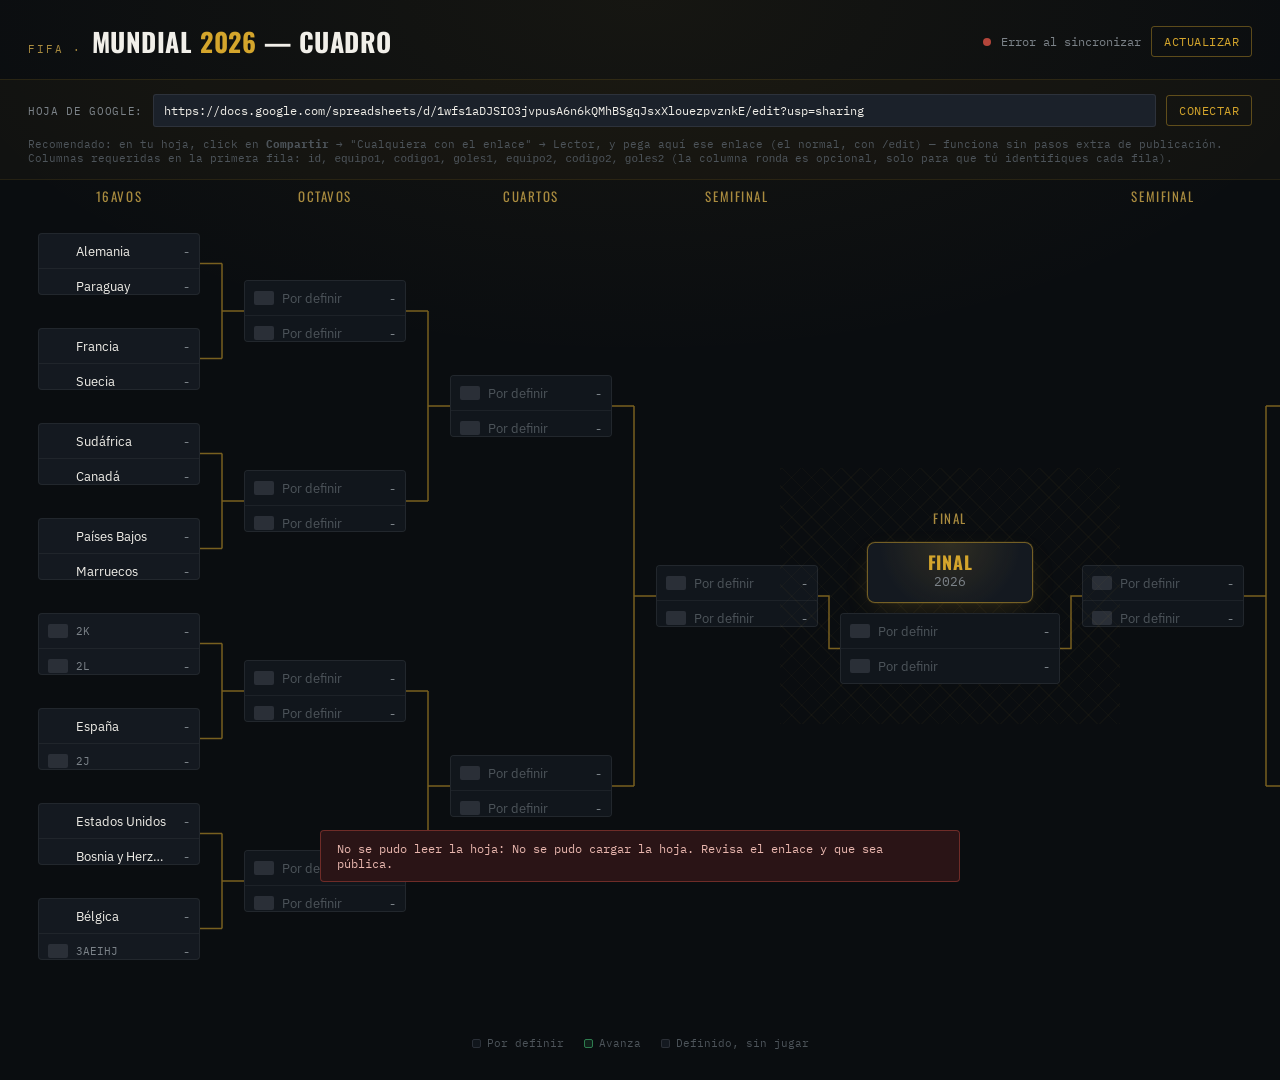
==== index.html @ 24c35cab "ver los cruces de 16avos del mundial en tiempo real" ====
<!DOCTYPE html>
<html lang="es">
<head>
<meta charset="UTF-8">
<meta name="viewport" content="width=device-width, initial-scale=1.0">
<title>Mundial 2026 · Cuadro de Eliminación</title>
<link rel="preconnect" href="https://fonts.googleapis.com">
<link href="https://fonts.googleapis.com/css2?family=Oswald:wght@500;600;700&family=IBM+Plex+Sans:wght@400;500;600&family=IBM+Plex+Mono:wght@500;600&display=swap" rel="stylesheet">
<style>
  :root{
    --bg-base:#0a0d10;
    --bg-panel:#141920;
    --bg-panel-alt:#1b212a;
    --bg-panel-empty:#11161c;
    --line-faint:rgba(212,165,44,0.55);
    --line-faint-dim:rgba(212,165,44,0.18);
    --gold:#d4a52c;
    --gold-soft:#a98b3f;
    --green:#2e7d4f;
    --green-soft:rgba(46,125,79,0.18);
    --text-primary:#f1efe9;
    --text-muted:#7c8389;
    --text-dim:#4d545a;
    --danger:#b3453a;
  }
  *{box-sizing:border-box;}
  html,body{margin:0;padding:0;}
  body{
    background:
      radial-gradient(ellipse 1200px 600px at 50% 0%, rgba(212,165,44,0.06), transparent 60%),
      var(--bg-base);
    color:var(--text-primary);
    font-family:'IBM Plex Sans', sans-serif;
    min-height:100vh;
  }

  /* ---------- header ---------- */
  .page-head{
    display:flex;
    align-items:center;
    justify-content:space-between;
    gap:16px;
    padding:22px 28px 18px;
    border-bottom:1px solid rgba(212,165,44,0.15);
    flex-wrap:wrap;
  }
  .brand{display:flex; align-items:baseline; gap:10px;}
  .brand .eyebrow{
    font-family:'IBM Plex Mono', monospace;
    font-size:11px;
    letter-spacing:0.18em;
    color:var(--gold-soft);
    text-transform:uppercase;
  }
  .brand h1{
    font-family:'Oswald', sans-serif;
    font-weight:700;
    font-size:26px;
    letter-spacing:0.02em;
    margin:0;
    text-transform:uppercase;
  }
  .brand h1 span{color:var(--gold);}

  .sync-box{
    display:flex;
    align-items:center;
    gap:10px;
    font-family:'IBM Plex Mono', monospace;
    font-size:12px;
    color:var(--text-muted);
  }
  .sync-dot{
    width:8px;height:8px;border-radius:50%;
    background:var(--text-dim);
    flex-shrink:0;
  }
  .sync-dot.live{background:var(--green); box-shadow:0 0 0 0 rgba(46,125,79,0.6); animation:pulse 2s infinite;}
  .sync-dot.error{background:var(--danger);}
  @media (prefers-reduced-motion:no-preference){
    @keyframes pulse{
      0%{box-shadow:0 0 0 0 rgba(46,125,79,0.55);}
      70%{box-shadow:0 0 0 7px rgba(46,125,79,0);}
      100%{box-shadow:0 0 0 0 rgba(46,125,79,0);}
    }
  }
  .btn{
    font-family:'IBM Plex Mono', monospace;
    font-size:12px;
    letter-spacing:0.04em;
    background:transparent;
    border:1px solid rgba(212,165,44,0.4);
    color:var(--gold);
    padding:7px 12px;
    border-radius:3px;
    cursor:pointer;
    text-transform:uppercase;
  }
  .btn:hover{background:rgba(212,165,44,0.1);}
  .btn:focus-visible, button:focus-visible, input:focus-visible{
    outline:2px solid var(--gold); outline-offset:2px;
  }

  /* ---------- config panel ---------- */
  .config-bar{
    padding:14px 28px;
    border-bottom:1px solid rgba(212,165,44,0.1);
    background:rgba(212,165,44,0.03);
    display:flex;
    gap:10px;
    align-items:center;
    flex-wrap:wrap;
  }
  .config-bar label{
    font-family:'IBM Plex Mono', monospace;
    font-size:11px;
    color:var(--text-muted);
    text-transform:uppercase;
    letter-spacing:0.06em;
  }
  .config-bar input[type=text]{
    flex:1;
    min-width:220px;
    background:var(--bg-panel-alt);
    border:1px solid rgba(255,255,255,0.08);
    color:var(--text-primary);
    font-family:'IBM Plex Mono', monospace;
    font-size:12px;
    padding:8px 10px;
    border-radius:3px;
  }
  .config-bar .hint{
    width:100%;
    font-size:11px;
    color:var(--text-dim);
    font-family:'IBM Plex Mono', monospace;
  }
  .config-bar .hint a{color:var(--gold-soft);}

  /* ---------- bracket layout ---------- */
  .bracket-scroll{
    overflow-x:auto;
    padding:36px 16px 60px;
  }
  .bracket{
    display:flex;
    align-items:center;
    justify-content:center;
    gap:0;
    width:max-content;
    margin:0 auto;
    position:relative;
  }
  .side{
    display:flex;
    position:relative;
  }
  .side.right{transform:scaleX(-1);}
  .round{
    display:flex;
    flex-direction:column;
    justify-content:space-around;
    width:206px;
    height:760px;
    position:relative;
    padding:0 22px;
  }
  .round-label{
    position:absolute;
    top:-30px;
    left:0; right:0;
    text-align:center;
    font-family:'Oswald', sans-serif;
    font-size:13px;
    letter-spacing:0.12em;
    color:var(--gold-soft);
    text-transform:uppercase;
  }
  .side.right .round-label{transform:scaleX(-1);}

  .match{
    background:var(--bg-panel);
    border:1px solid rgba(255,255,255,0.06);
    border-radius:4px;
    overflow:hidden;
    flex-shrink:0;
  }
  .side.right .match{transform:scaleX(-1);}
  .slot{
    display:flex;
    align-items:center;
    gap:8px;
    padding:7px 9px;
    font-family:'IBM Plex Sans', sans-serif;
    font-size:13px;
    border-bottom:1px solid rgba(255,255,255,0.05);
    min-height:34px;
  }
  .slot:last-child{border-bottom:none;}
  .slot.empty{color:var(--text-dim); background:var(--bg-panel-empty);}
  .slot.winner{background:var(--green-soft);}
  .slot .flag{
    width:20px; height:14px;
    object-fit:cover;
    border-radius:2px;
    flex-shrink:0;
    background:#2a2f37;
  }
  .slot .ph{
    width:20px;height:14px;border-radius:2px;
    background:#2a2f37;
    flex-shrink:0;
  }
  .slot .name{
    flex:1;
    white-space:nowrap;
    overflow:hidden;
    text-overflow:ellipsis;
    font-size:12.5px;
  }
  .slot.placeholder-code .name{
    font-family:'IBM Plex Mono', monospace;
    color:var(--text-muted);
    font-size:11px;
  }
  .slot .score{
    font-family:'IBM Plex Mono', monospace;
    font-size:12px;
    font-weight:600;
    color:var(--text-muted);
    width:16px;
    text-align:right;
    flex-shrink:0;
  }
  .slot.winner .score{color:var(--green);}

  /* round32 8 matches / round16 4 / quarter 2 / semi 1 */
  .round[data-n="8"] .match{height:62px;}
  .round[data-n="4"] .match{height:62px;}
  .round[data-n="2"] .match{height:62px;}
  .round[data-n="1"] .match{height:62px;}

  .connectors{
    position:absolute;
    top:0; left:0;
    pointer-events:none;
    overflow:visible;
  }

  /* ---------- final ---------- */
  .final-col{
    display:flex;
    flex-direction:column;
    align-items:center;
    gap:10px;
    width:220px;
    flex-shrink:0;
    position:relative;
    z-index:2;
  }
  .final-col .round-label{position:static; margin-bottom:4px;}
  .final-trophy{
    width:166px;
    border:1px solid rgba(212,165,44,0.5);
    border-radius:8px;
    background:
      radial-gradient(circle at 50% 0%, rgba(212,165,44,0.14), transparent 70%),
      var(--bg-panel);
    box-shadow:0 0 0 1px rgba(212,165,44,0.08), 0 10px 30px -10px rgba(212,165,44,0.25);
    padding:10px 0 12px;
    text-align:center;
  }
  .final-trophy .ft-label{
    font-family:'Oswald', sans-serif;
    font-weight:700;
    font-size:18px;
    letter-spacing:0.04em;
    color:var(--gold);
    line-height:1.1;
  }
  .final-trophy .ft-year{font-size:13px; color:var(--text-muted); font-family:'IBM Plex Mono',monospace;}
  .net-bg{
    position:absolute;
    inset:-40px -60px;
    background-image:
      repeating-linear-gradient(45deg, rgba(212,165,44,0.035) 0 1px, transparent 1px 14px),
      repeating-linear-gradient(-45deg, rgba(212,165,44,0.035) 0 1px, transparent 1px 14px);
    z-index:-1;
    pointer-events:none;
  }
  .final-match{width:100%;}

  /* ---------- footer / legend ---------- */
  .legend{
    display:flex;
    gap:20px;
    justify-content:center;
    padding:0 16px 30px;
    font-family:'IBM Plex Mono', monospace;
    font-size:11px;
    color:var(--text-dim);
    flex-wrap:wrap;
  }
  .legend span{display:flex; align-items:center; gap:6px;}
  .legend .dot{width:9px;height:9px;border-radius:2px;}

  /* ---------- error toast ---------- */
  .toast{
    position:fixed;
    bottom:18px; left:50%;
    transform:translateX(-50%);
    background:#2a1416;
    border:1px solid rgba(179,69,58,0.5);
    color:#e8b6ae;
    font-family:'IBM Plex Mono', monospace;
    font-size:12px;
    padding:10px 16px;
    border-radius:4px;
    display:none;
    max-width:90vw;
  }
  .toast.show{display:block;}

  @media (max-width:720px){
    .page-head{padding:16px;}
    .brand h1{font-size:19px;}
  }
</style>
</head>
<body>

<header class="page-head">
  <div class="brand">
    <span class="eyebrow">FIFA &middot;</span>
    <h1>Mundial <span>2026</span> — Cuadro</h1>
  </div>
  <div class="sync-box">
    <span class="sync-dot" id="syncDot"></span>
    <span id="syncText">Mostrando datos de ejemplo</span>
    <button class="btn" id="refreshBtn" type="button">Actualizar</button>
  </div>
</header>

<div class="config-bar">
  <label for="sheetUrl">Hoja de Google:</label>
  <input type="text" id="sheetUrl" placeholder="Pega aquí el enlace para compartir tu Google Sheet…" autocomplete="off">
  <button class="btn" id="connectBtn" type="button">Conectar</button>
  <span class="hint">Recomendado: en tu hoja, click en <strong>Compartir</strong> → "Cualquiera con el enlace" → Lector, y pega aquí ese enlace (el normal, con <code>/edit</code>) — funciona sin pasos extra de publicación. Columnas requeridas en la primera fila: <code>id, equipo1, codigo1, goles1, equipo2, codigo2, goles2</code> (la columna <code>ronda</code> es opcional, solo para que tú identifiques cada fila).</span>
</div>

<div class="bracket-scroll">
  <div class="bracket" id="bracket"></div>
</div>

<div class="legend">
  <span><span class="dot" style="background:var(--bg-panel-empty);border:1px solid #2a2f37;"></span> Por definir</span>
  <span><span class="dot" style="background:var(--green-soft);border:1px solid var(--green);"></span> Avanza</span>
  <span><span class="dot" style="background:var(--bg-panel);border:1px solid rgba(255,255,255,0.1);"></span> Definido, sin jugar</span>
</div>

<div class="toast" id="toast"></div>

<script>
/* ============================================================
   CONFIGURACIÓN
   Pega aquí el enlace de tu Google Sheet para que cargue
   automáticamente al abrir la página (en vez de tener que
   pegarlo cada vez en el recuadro de arriba).
   Acepta dos formatos:
   - Enlace normal para compartir (recomendado, sin CORS):
     https://docs.google.com/spreadsheets/d/TU_ID/edit#gid=0
   - Enlace "Publicar en la web" en formato CSV:
     https://docs.google.com/spreadsheets/d/e/XXXXXXX/pub?output=csv
   ============================================================ */
const CONFIG = {
  SHEET_CSV_URL: "https://docs.google.com/spreadsheets/d/1wfs1aDJSIO3jvpusA6n6kQMhBSgqJsxXlouezpvznkE/edit?usp=sharing",
  AUTO_REFRESH_MS: 30000          // refresca solo cada 30 segundos. Pon 0 para desactivar.
};

/* ---------- estructura fija del cuadro (coincide con la imagen) ---------- */
// lado izquierdo, 16avos (de arriba hacia abajo)
const L32 = [
  ["L32-1","Alemania","de","Paraguay","py"],
  ["L32-2","Francia","fr","Suecia","se"],
  ["L32-3","Sudáfrica","za","Canadá","ca"],
  ["L32-4","Países Bajos","nl","Marruecos","ma"],
  ["L32-5","2K","","2L",""],
  ["L32-6","España","es","2J",""],
  ["L32-7","Estados Unidos","us","Bosnia y Herzegovina","ba"],
  ["L32-8","Bélgica","be","3AEIHJ",""]
];
// lado derecho, 16avos (de arriba hacia abajo)
const R32 = [
  ["R32-1","Brasil","br","Japón","jp"],
  ["R32-2","Costa de Marfil","ci","Noruega","no"],
  ["R32-3","México","mx","3CEFHI",""],
  ["R32-4","1L","","3EIHJK",""],
  ["R32-5","Argentina","ar","Cabo Verde","cv"],
  ["R32-6","Australia","au","Egipto","eg"],
  ["R32-7","Suiza","ch","3EFGIJ",""],
  ["R32-8","1K","","3DEIJL",""]
];

function emptyRows(prefix, n){
  const r=[];
  for(let i=1;i<=n;i++) r.push([prefix+"-"+i, "", "", "", ""]);
  return r;
}

const L16 = emptyRows("L16",4);
const R16 = emptyRows("R16",4);
const L8  = emptyRows("L8",2);
const R8  = emptyRows("R8",2);
const SFL = [["SF-L","","","",""]];
const SFR = [["SF-R","","","",""]];
const FIN = [["F-1","","","",""]];

const ALL_DEFAULT_ROWS = [...L32,...R32,...L16,...R16,...L8,...R8,...SFL,...SFR,...FIN];

// id -> {equipo1,codigo1,goles1,equipo2,codigo2,goles2}
function rowsToMap(rows){
  const m = {};
  rows.forEach(([id,e1,c1,e2,c2,g1,g2])=>{
    m[id] = {equipo1:e1||"", codigo1:c1||"", goles1: g1!==undefined?g1:"", equipo2:e2||"", codigo2:c2||"", goles2: g2!==undefined?g2:""};
  });
  return m;
}
// nota: las filas arriba tienen 5 campos (sin goles); normalizamos:
function normalizeDefault(rows){
  return rows.map(r=>{
    const [id,e1,c1,e2,c2] = r;
    return [id,e1,c1,e2,c2,"",""];
  });
}
let dataMap = rowsToMap(normalizeDefault(ALL_DEFAULT_ROWS));

/* pares que alimentan a la siguiente ronda, para dibujar conectores */
const LINKS = [
  ["L32-1","L32-2","L16-1"], ["L32-3","L32-4","L16-2"], ["L32-5","L32-6","L16-3"], ["L32-7","L32-8","L16-4"],
  ["R32-1","R32-2","R16-1"], ["R32-3","R32-4","R16-2"], ["R32-5","R32-6","R16-3"], ["R32-7","R32-8","R16-4"],
  ["L16-1","L16-2","L8-1"], ["L16-3","L16-4","L8-2"],
  ["R16-1","R16-2","R8-1"], ["R16-3","R16-4","R8-2"],
  ["L8-1","L8-2","SF-L"],
  ["R8-1","R8-2","SF-R"]
];
const FINAL_LINKS = [["SF-L","F-1"], ["SF-R","F-1"]];

const ROUNDS_LEFT  = [{key:"L32",n:8,label:"16avos"},{key:"L16",n:4,label:"Octavos"},{key:"L8",n:2,label:"Cuartos"},{key:"SF-L",n:1,label:"Semifinal"}];
const ROUNDS_RIGHT = [{key:"R32",n:8,label:"16avos"},{key:"R16",n:4,label:"Octavos"},{key:"R8",n:2,label:"Cuartos"},{key:"SF-R",n:1,label:"Semifinal"}];

function idsFor(roundDef){
  if(roundDef.n===1) return [roundDef.key];
  const ids=[];
  for(let i=1;i<=roundDef.n;i++) ids.push(roundDef.key+"-"+i);
  return ids;
}

function flagOrPlaceholder(name, code){
  if(!name) return '<span class="ph"></span>';
  if(code) return `<img class="flag" src="https://flagcdn.com/h40/${code}.png" alt="" loading="lazy" onerror="this.style.visibility='hidden'">`;
  return '<span class="ph"></span>';
}

function isPlaceholderCode(name){
  // códigos de cruces todavía no definidos, ej "2K", "3AEIHJ", "1L"
  return /^[0-9][A-Z]+$/.test(name||"");
}

function slotHTML(name, code, goles, otherGoles){
  const hasName = !!name;
  const isWinner = hasName && goles!=="" && otherGoles!=="" && Number(goles) > Number(otherGoles);
  const cls = ["slot"];
  if(!hasName) cls.push("empty");
  if(isPlaceholderCode(name)) cls.push("placeholder-code");
  if(isWinner) cls.push("winner");
  const flag = flagOrPlaceholder(name, code);
  const label = hasName ? name : "Por definir";
  const score = goles!=="" && goles!==undefined ? goles : "-";
  return `<div class="${cls.join(' ')}" title="${escapeHtml(label)}">${flag}<span class="name">${escapeHtml(label)}</span><span class="score">${escapeHtml(String(score))}</span></div>`;
}

function escapeHtml(s){
  return String(s).replace(/[&<>"']/g, c=>({'&':'&amp;','<':'&lt;','>':'&gt;','"':'&quot;',"'":'&#39;'}[c]));
}

function matchHTML(id){
  const d = dataMap[id] || {};
  return `<div class="match" data-id="${id}">
    ${slotHTML(d.equipo1, d.codigo1, d.goles1, d.goles2)}
    ${slotHTML(d.equipo2, d.codigo2, d.goles2, d.goles1)}
  </div>`;
}

function roundHTML(roundDef){
  const ids = idsFor(roundDef);
  const matches = ids.map(matchHTML).join("");
  return `<div class="round" data-n="${roundDef.n}" data-key="${roundDef.key}">
    <div class="round-label">${roundDef.label}</div>
    ${matches}
  </div>`;
}

function renderBracket(){
  const left = ROUNDS_LEFT.map(roundHTML).join("");
  const right = ROUNDS_RIGHT.map(roundHTML).join("");

  const final = dataMap["F-1"] || {};
  const finalHTML = `
    <div class="final-col">
      <div class="round-label">Final</div>
      <div class="final-trophy">
        <div class="net-bg"></div>
        <div class="ft-label">FINAL</div>
        <div class="ft-year">2026</div>
      </div>
      <div class="match final-match" data-id="F-1">
        ${slotHTML(final.equipo1, final.codigo1, final.goles1, final.goles2)}
        ${slotHTML(final.equipo2, final.codigo2, final.goles2, final.goles1)}
      </div>
    </div>`;

  document.getElementById("bracket").innerHTML = `
    <div class="side left">${left}</div>
    ${finalHTML}
    <div class="side right">${right}</div>
    <svg class="connectors" id="connSvg"></svg>
  `;

  // dibujar conectores después de que el layout exista en el DOM
  requestAnimationFrame(drawConnectors);
}

function centerOf(el, bracketRect){
  const r = el.getBoundingClientRect();
  return {
    left: r.left - bracketRect.left,
    right: r.right - bracketRect.left,
    top: r.top - bracketRect.top,
    bottom: r.bottom - bracketRect.top,
    cy: (r.top + r.bottom)/2 - bracketRect.top
  };
}

function drawConnectors(){
  const bracketEl = document.getElementById("bracket");
  const svg = document.getElementById("connSvg");
  const bracketRect = bracketEl.getBoundingClientRect();
  svg.setAttribute("width", bracketRect.width);
  svg.setAttribute("height", bracketRect.height);
  svg.setAttribute("viewBox", `0 0 ${bracketRect.width} ${bracketRect.height}`);

  let paths = "";

  function elFor(id){ return bracketEl.querySelector(`.match[data-id="${id}"]`); }

  LINKS.concat(FINAL_LINKS.length?[]:[]).forEach(()=>{}); // no-op, keep structure simple

  LINKS.forEach(([aId,bId,pId])=>{
    const a = elFor(aId), b = elFor(bId), p = elFor(pId);
    if(!a||!b||!p) return;
    const side = aId.startsWith("R") ? "right" : "left";
    const ca = centerOf(a, bracketRect);
    const cb = centerOf(b, bracketRect);
    const cp = centerOf(p, bracketRect);
    const xChild = side==="left" ? ca.right : ca.left;
    const xParent = side==="left" ? cp.left : cp.right;
    const xMid = (xChild + xParent)/2;
    paths += `<path d="M ${xChild} ${ca.cy} H ${xMid} M ${(side==='left'?cb.right:cb.left)} ${cb.cy} H ${xMid} M ${xMid} ${ca.cy} V ${cb.cy} M ${xMid} ${(ca.cy+cb.cy)/2} H ${xParent}" />`;
  });

  FINAL_LINKS.forEach(([aId,pId])=>{
    const a = elFor(aId), p = elFor(pId);
    if(!a||!p) return;
    const side = aId.endsWith("L") ? "left" : "right";
    const ca = centerOf(a, bracketRect);
    const cp = centerOf(p, bracketRect);
    const xChild = side==="left" ? ca.right : ca.left;
    const xParent = side==="left" ? cp.left : cp.right;
    const xMid = (xChild + xParent)/2;
    paths += `<path d="M ${xChild} ${ca.cy} H ${xMid} V ${cp.cy} H ${xParent}" />`;
  });

  svg.innerHTML = `<g fill="none" stroke="${getComputedStyle(document.documentElement).getPropertyValue('--line-faint')}" stroke-width="1.5">${paths}</g>`;
}

/* ---------- carga desde Google Sheets ---------- */

function parseCSV(text){
  // parser simple que respeta comillas (Google Sheets exporta con comillas si hay comas)
  const rows = [];
  let row = [], field = "", inQuotes = false;
  for(let i=0;i<text.length;i++){
    const c = text[i];
    if(inQuotes){
      if(c === '"'){
        if(text[i+1] === '"'){ field += '"'; i++; }
        else inQuotes = false;
      } else field += c;
    } else {
      if(c === '"') inQuotes = true;
      else if(c === ','){ row.push(field); field=""; }
      else if(c === '\n' || c === '\r'){
        if(c === '\r' && text[i+1] === '\n') i++;
        row.push(field); field="";
        if(row.length>1 || row[0]!=="") rows.push(row);
        row = [];
      } else field += c;
    }
  }
  if(field.length || row.length){ row.push(field); rows.push(row); }
  return rows;
}

function applySheetRows(rows){
  if(!rows.length) return false;
  const header = rows[0].map(h=>h.trim().toLowerCase());
  const idx = {
    id: header.indexOf("id"),
    equipo1: header.indexOf("equipo1"),
    codigo1: header.indexOf("codigo1"),
    goles1: header.indexOf("goles1"),
    equipo2: header.indexOf("equipo2"),
    codigo2: header.indexOf("codigo2"),
    goles2: header.indexOf("goles2"),
  };
  if(idx.id === -1) return false;

  const newMap = rowsToMap(normalizeDefault(ALL_DEFAULT_ROWS)); // base, por si la hoja viene incompleta
  for(let i=1;i<rows.length;i++){
    const r = rows[i];
    const id = (r[idx.id]||"").trim();
    if(!id) continue;
    newMap[id] = {
      equipo1: (idx.equipo1>-1 ? r[idx.equipo1] : "")||"",
      codigo1: (idx.codigo1>-1 ? r[idx.codigo1] : "")||"",
      goles1: (idx.goles1>-1 ? r[idx.goles1] : "")||"",
      equipo2: (idx.equipo2>-1 ? r[idx.equipo2] : "")||"",
      codigo2: (idx.codigo2>-1 ? r[idx.codigo2] : "")||"",
      goles2: (idx.goles2>-1 ? r[idx.goles2] : "")||"",
    };
  }
  dataMap = newMap;
  return true;
}

function setSync(state, msg){
  const dot = document.getElementById("syncDot");
  const text = document.getElementById("syncText");
  dot.className = "sync-dot" + (state==="live"?" live":state==="error"?" error":"");
  text.textContent = msg;
}

function showToast(msg){
  const t = document.getElementById("toast");
  t.innerHTML = msg;
  t.classList.add("show");
  clearTimeout(showToast._t);
  showToast._t = setTimeout(()=>t.classList.remove("show"), 9000);
}

/* ---------- detectar tipo de enlace pegado ---------- */
function parseSheetInput(input){
  input = input.trim();
  if(!input) return null;

  // enlace "Publicar en la web" (.../d/e/2PACX-.../pub?...output=csv...)
  if(/\/d\/e\/2PACX/.test(input)){
    return { mode:"pub", csvUrl: input };
  }
  // enlace normal de la hoja: .../spreadsheets/d/{ID}/edit#gid={GID}  (o solo el ID pegado)
  let id = null, gid = null;
  const idMatch = input.match(/\/d\/([a-zA-Z0-9-_]+)/);
  if(idMatch) id = idMatch[1];
  else if(/^[a-zA-Z0-9-_]{20,}$/.test(input)) id = input; // pegaron solo el ID

  const gidMatch = input.match(/gid=([0-9]+)/);
  if(gidMatch) gid = gidMatch[1];

  if(id) return { mode:"sheet", id, gid };
  return { mode:"pub", csvUrl: input }; // como último recurso, tratar de descargarlo tal cual
}

/* ---------- método robusto: JSONP contra la API de Visualización (sin problemas de CORS) ---------- */
let jsonpCounter = 0;
function loadViaJSONP(id, gid){
  return new Promise((resolve, reject) => {
    const cbName = "__sheetCb" + (jsonpCounter++);
    const timeout = setTimeout(()=>{
      cleanup();
      reject(new Error("Tiempo de espera agotado. Verifica que la hoja sea pública (Compartir → Cualquiera con el enlace → Lector)."));
    }, 9000);

    function cleanup(){
      clearTimeout(timeout);
      delete window[cbName];
      if(script.parentNode) script.parentNode.removeChild(script);
    }

    window[cbName] = (resp) => {
      cleanup();
      try{
        if(resp.status === "error"){
          const msg = (resp.errors && resp.errors[0] && resp.errors[0].detailed_message) || "la hoja no está disponible públicamente";
          reject(new Error(msg));
          return;
        }
        const cols = resp.table.cols.map(c => (c.label || c.id || "").trim().toLowerCase());
        const rows = resp.table.rows.map(r => r.c.map(cell => cell ? String(cell.f !== undefined && cell.f !== null ? cell.f : (cell.v!==null && cell.v!==undefined ? cell.v : "")) : ""));
        resolve([cols, ...rows]);
      }catch(e){ reject(e); }
    };

    const script = document.createElement("script");
    const gidPart = gid ? `&gid=${gid}` : "";
    script.src = `https://docs.google.com/spreadsheets/d/${id}/gviz/tq?tqx=out:json;responseHandler:${cbName}&headers=1${gidPart}&_=${Date.now()}`;
    script.onerror = () => { cleanup(); reject(new Error("No se pudo cargar la hoja. Revisa el enlace y que sea pública.")); };
    document.body.appendChild(script);
  });
}

async function loadFromSheet(rawInput){
  if(!rawInput){
    setSync("idle","Mostrando datos de ejemplo");
    renderBracket();
    return;
  }
  const parsed = parseSheetInput(rawInput);
  setSync("idle","Sincronizando…");
  try{
    let rows;
    if(parsed.mode === "sheet"){
      rows = await loadViaJSONP(parsed.id, parsed.gid);
    } else {
      let res;
      try{
        res = await fetch(parsed.csvUrl, {cache:"no-store"});
      }catch(networkErr){
        throw new Error("Bloqueo de red/CORS al pedir el CSV directamente. Pega mejor el enlace normal para compartir la hoja (Compartir → Cualquiera con el enlace) en vez del enlace de 'Publicar en la web'.");
      }
      if(!res.ok) throw new Error("HTTP " + res.status + " — revisa que el enlace sea correcto y la hoja esté publicada.");
      const text = await res.text();
      rows = parseCSV(text).filter(r=>r.some(c=>c.trim()!==""));
    }
    const ok = applySheetRows(rows);
    if(!ok) throw new Error("No se encontró la columna 'id' en la primera fila de la hoja.");
    renderBracket();
    const now = new Date();
    setSync("live", "Sincronizado · " + now.toLocaleTimeString());
  }catch(err){
    setSync("error", "Error al sincronizar");
    showToast("No se pudo leer la hoja: " + err.message);
    renderBracket();
  }
}

/* ---------- eventos ---------- */
document.getElementById("connectBtn").addEventListener("click", ()=>{
  const url = document.getElementById("sheetUrl").value.trim();
  CONFIG.SHEET_CSV_URL = url;
  loadFromSheet(url);
});
document.getElementById("refreshBtn").addEventListener("click", ()=>{
  loadFromSheet(CONFIG.SHEET_CSV_URL || document.getElementById("sheetUrl").value.trim());
});
window.addEventListener("resize", ()=>{ requestAnimationFrame(drawConnectors); });

/* ---------- inicio ---------- */
if(CONFIG.SHEET_CSV_URL){
  document.getElementById("sheetUrl").value = CONFIG.SHEET_CSV_URL;
}
loadFromSheet(CONFIG.SHEET_CSV_URL);

if(CONFIG.AUTO_REFRESH_MS > 0){
  setInterval(()=>loadFromSheet(CONFIG.SHEET_CSV_URL), CONFIG.AUTO_REFRESH_MS);
}
</script>
</body>
</html>
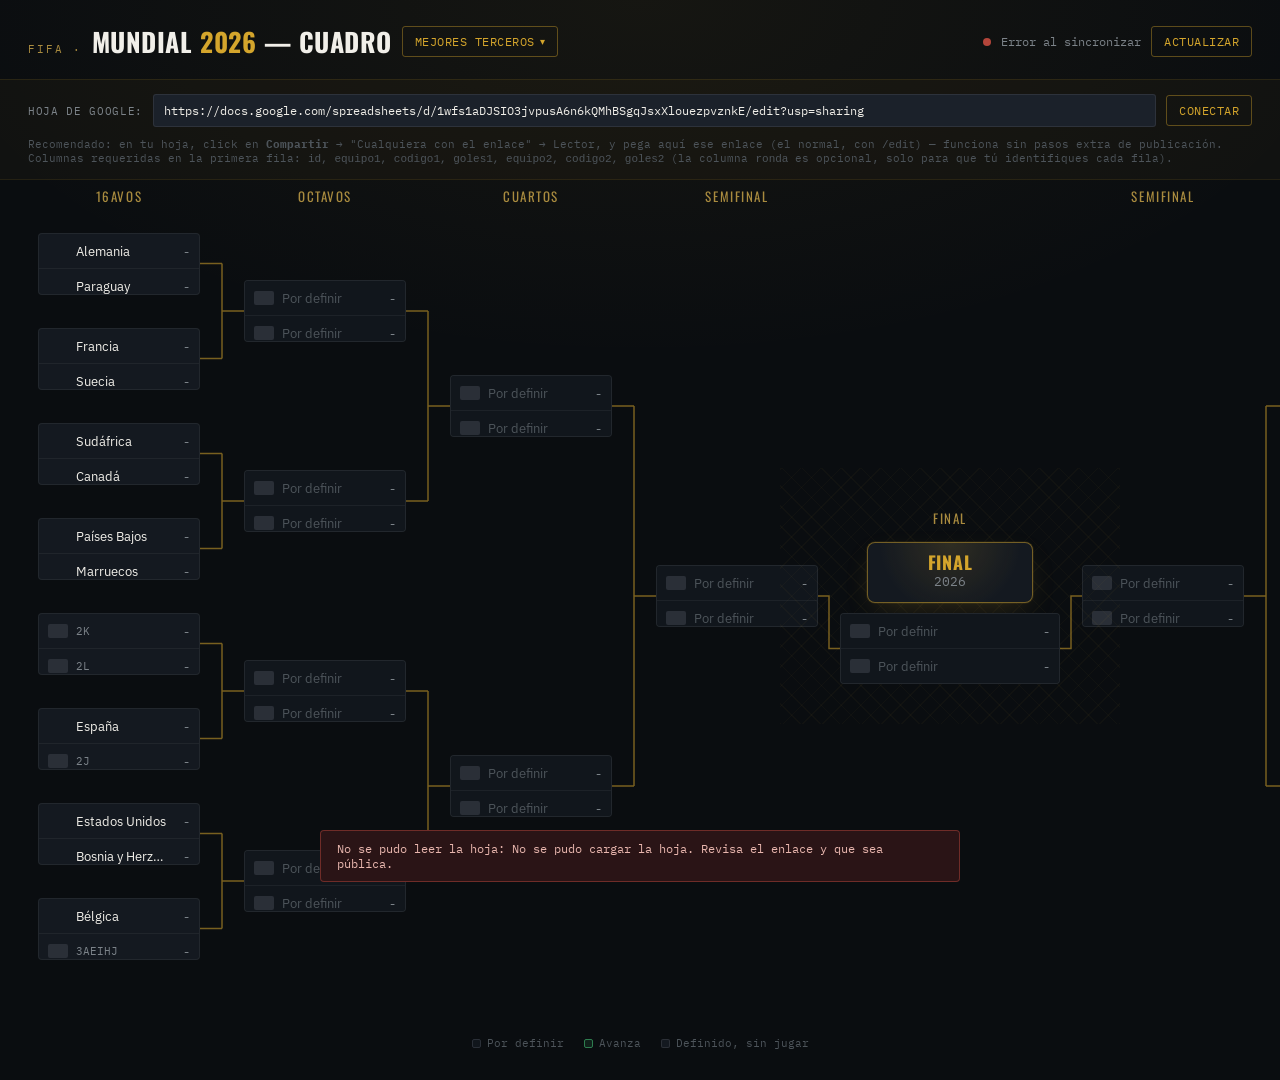
==== commit c66b53ac: "Agregando el listado de los mejores terceros" ====
--- a/index.html
+++ b/index.html
@@ -61,6 +61,91 @@
     text-transform:uppercase;
   }
   .brand h1 span{color:var(--gold);}
+  .terceros-toggle{
+    align-self:center;
+    display:flex;
+    align-items:center;
+    gap:5px;
+  }
+  .terceros-toggle .chev{
+    display:inline-block;
+    transition:transform 0.2s ease;
+    font-size:10px;
+  }
+  .terceros-toggle[aria-expanded="true"] .chev{transform:rotate(180deg);}
+  .terceros-toggle[aria-expanded="true"]{background:rgba(212,165,44,0.12);}
+
+  .terceros-panel{
+    border-bottom:1px solid rgba(212,165,44,0.15);
+    background:rgba(8,10,13,0.6);
+    padding:18px 28px 22px;
+  }
+  .terceros-head{
+    display:flex;
+    align-items:baseline;
+    gap:10px;
+    margin-bottom:10px;
+  }
+  .terceros-title{
+    font-family:'Oswald', sans-serif;
+    font-size:15px;
+    letter-spacing:0.06em;
+    text-transform:uppercase;
+    color:var(--gold);
+  }
+  .terceros-sub{
+    font-family:'IBM Plex Mono', monospace;
+    font-size:11px;
+    color:var(--text-dim);
+  }
+  .terceros-msg{
+    font-family:'IBM Plex Mono', monospace;
+    font-size:12px;
+    color:var(--text-muted);
+    padding:10px 2px;
+  }
+  .terceros-table-wrap{overflow-x:auto;}
+  table.terceros-table{
+    border-collapse:collapse;
+    width:100%;
+    max-width:780px;
+    font-size:13px;
+  }
+  table.terceros-table th, table.terceros-table td{
+    padding:7px 12px;
+    text-align:center;
+    border-bottom:1px solid rgba(255,255,255,0.06);
+    white-space:nowrap;
+  }
+  table.terceros-table th{
+    font-family:'IBM Plex Mono', monospace;
+    font-size:10.5px;
+    letter-spacing:0.06em;
+    color:var(--gold-soft);
+    text-transform:uppercase;
+    text-align:center;
+    border-bottom:1px solid rgba(212,165,44,0.25);
+  }
+  table.terceros-table td.rank{
+    font-family:'IBM Plex Mono', monospace;
+    color:var(--text-dim);
+  }
+  table.terceros-table td.team{
+    text-align:left;
+    font-weight:500;
+  }
+  table.terceros-table tr.clasifica td.rank{color:var(--green);}
+  table.terceros-table tr.clasifica{background:var(--green-soft);}
+  table.terceros-table tr.clasifica td:first-child{border-left:2px solid var(--green);}
+  .terceros-badge{
+    font-family:'IBM Plex Mono', monospace;
+    font-size:10px;
+    color:var(--green);
+    border:1px solid rgba(46,125,79,0.5);
+    border-radius:10px;
+    padding:1px 7px;
+    margin-left:8px;
+  }
 
   .sync-box{
     display:flex;
@@ -333,6 +418,9 @@
   <div class="brand">
     <span class="eyebrow">FIFA &middot;</span>
     <h1>Mundial <span>2026</span> — Cuadro</h1>
+    <button class="btn terceros-toggle" id="tercerosBtn" type="button" aria-expanded="false">
+      Mejores Terceros <span class="chev">▾</span>
+    </button>
   </div>
   <div class="sync-box">
     <span class="sync-dot" id="syncDot"></span>
@@ -340,6 +428,14 @@
     <button class="btn" id="refreshBtn" type="button">Actualizar</button>
   </div>
 </header>
+
+<div class="terceros-panel" id="tercerosPanel" hidden>
+  <div class="terceros-head">
+    <span class="terceros-title">Mejores terceros</span>
+    <span class="terceros-sub" id="tercerosSub">—</span>
+  </div>
+  <div id="tercerosBody"><div class="terceros-msg">Cargando…</div></div>
+</div>
 
 <div class="config-bar">
   <label for="sheetUrl">Hoja de Google:</label>
@@ -374,7 +470,9 @@
    ============================================================ */
 const CONFIG = {
   SHEET_CSV_URL: "https://docs.google.com/spreadsheets/d/1wfs1aDJSIO3jvpusA6n6kQMhBSgqJsxXlouezpvznkE/edit?usp=sharing",
-  AUTO_REFRESH_MS: 30000          // refresca solo cada 30 segundos. Pon 0 para desactivar.
+  AUTO_REFRESH_MS: 30000,         // refresca solo cada 30 segundos. Pon 0 para desactivar.
+  TERCEROS_SHEET_ID: "1wfs1aDJSIO3jvpusA6n6kQMhBSgqJsxXlouezpvznkE",
+  TERCEROS_GID: "193567831"
 };
 
 /* ---------- estructura fija del cuadro (coincide con la imagen) ---------- */
@@ -753,6 +851,75 @@
   }
 }
 
+/* ---------- panel de "mejores terceros" ---------- */
+let tercerosLoaded = false;
+let tercerosLoading = false;
+
+function renderTercerosTable(rows){
+  const body = document.getElementById("tercerosBody");
+  if(!rows.length || rows.length < 2){
+    body.innerHTML = '<div class="terceros-msg">La pestaña de terceros está vacía.</div>';
+    return;
+  }
+  const header = rows[0].map(h=>h.trim());
+  const dataRows = rows.slice(1).filter(r => r.some(c=>String(c).trim()!==""));
+
+  // detectar de forma flexible qué columna es cuál, sin importar el orden
+  const lower = header.map(h=>h.toLowerCase());
+  const find = (...names) => { for(const n of names){ const i = lower.indexOf(n); if(i>-1) return i; } return -1; };
+  const idx = {
+    grupo: find("grupo","group"),
+    equipo: find("nombre","equipo","team"),
+    pj: find("pj"), pg: find("pg"), pe: find("pe"), pp: find("pp"),
+    gf: find("gf"), gc: find("gc"), gd: find("gd"), pts: find("pts","puntos")
+  };
+
+  const labels = {grupo:"Grupo", equipo:"Equipo", pj:"PJ", pg:"PG", pe:"PE", pp:"PP", gf:"GF", gc:"GC", gd:"GD", pts:"Pts"};
+  const cols = Object.keys(idx).filter(k => idx[k] > -1);
+
+  let thead = '<th>#</th>' + cols.map(k=>`<th>${labels[k]}</th>`).join("");
+  let tbody = dataRows.map((r,i)=>{
+    const rank = i+1;
+    const cls = rank<=8 ? "clasifica" : "";
+    const cells = cols.map(k=>{
+      const val = escapeHtml(r[idx[k]] || "");
+      if(k==="equipo") return `<td class="team">${val}</td>`;
+      return `<td>${val}</td>`;
+    }).join("");
+    return `<tr class="${cls}"><td class="rank">${rank}</td>${cells}</tr>`;
+  }).join("");
+
+  document.getElementById("tercerosSub").textContent =
+    dataRows.length + " equipos · los primeros 8 avanzan a 16avos";
+  body.innerHTML = `<div class="terceros-table-wrap"><table class="terceros-table"><thead><tr>${thead}</tr></thead><tbody>${tbody}</tbody></table></div>`;
+}
+
+async function loadTerceros(force){
+  if(tercerosLoading) return;
+  if(tercerosLoaded && !force) return;
+  tercerosLoading = true;
+  const body = document.getElementById("tercerosBody");
+  body.innerHTML = '<div class="terceros-msg">Cargando…</div>';
+  try{
+    const rows = await loadViaJSONP(CONFIG.TERCEROS_SHEET_ID, CONFIG.TERCEROS_GID);
+    renderTercerosTable(rows);
+    tercerosLoaded = true;
+  }catch(err){
+    body.innerHTML = `<div class="terceros-msg" style="color:#e8b6ae">No se pudo cargar: ${escapeHtml(err.message)}</div>`;
+  }finally{
+    tercerosLoading = false;
+  }
+}
+
+document.getElementById("tercerosBtn").addEventListener("click", ()=>{
+  const panel = document.getElementById("tercerosPanel");
+  const btn = document.getElementById("tercerosBtn");
+  const open = panel.hidden;
+  panel.hidden = !open;
+  btn.setAttribute("aria-expanded", String(open));
+  if(open) loadTerceros(false);
+});
+
 /* ---------- eventos ---------- */
 document.getElementById("connectBtn").addEventListener("click", ()=>{
   const url = document.getElementById("sheetUrl").value.trim();
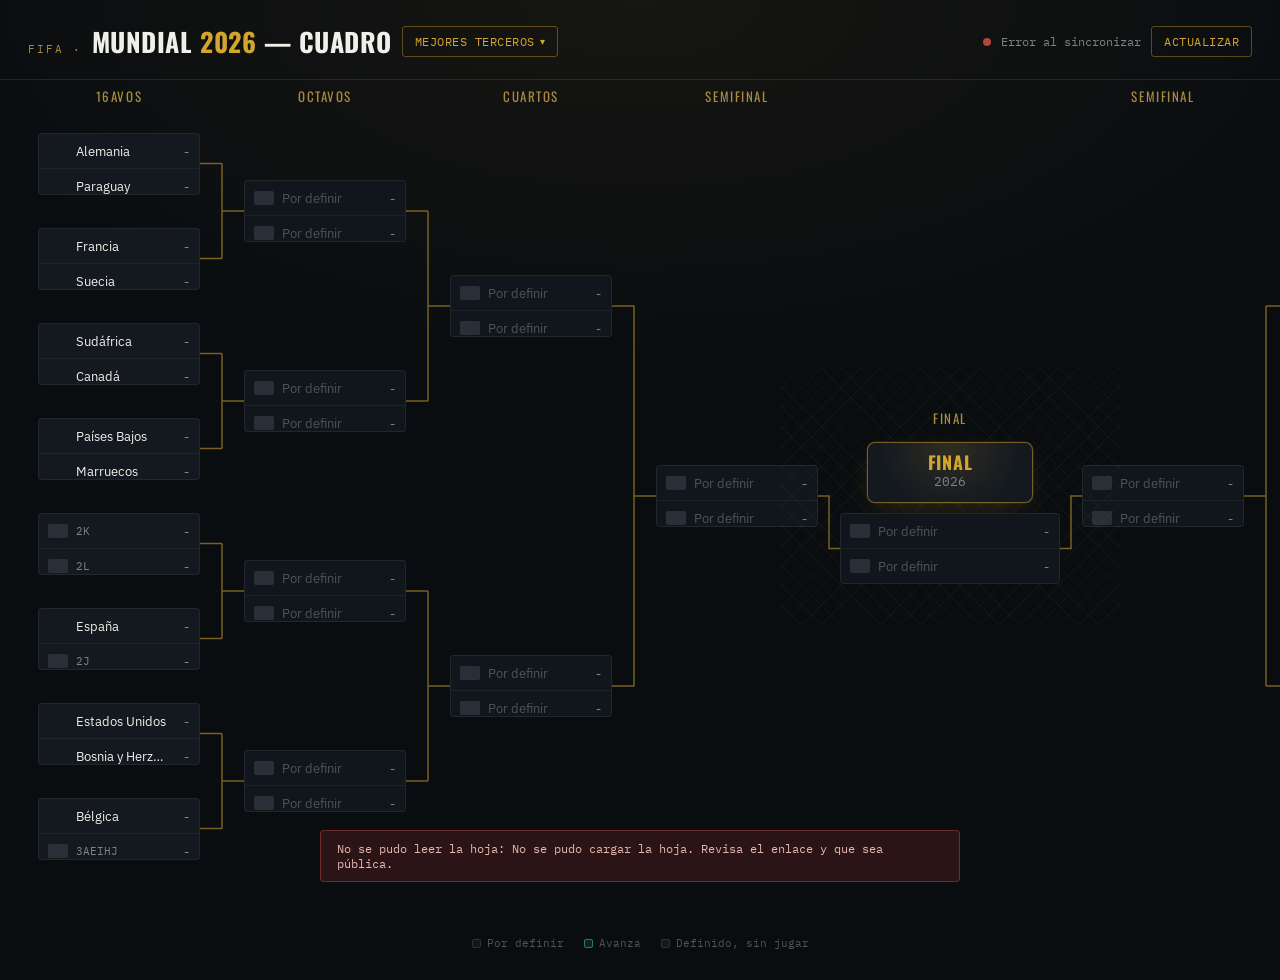
==== commit be328c7a: "modificacion de los archivos para organizacion, e implementacion para el llenado de partidos de los " ====
--- a/index.html
+++ b/index.html
@@ -6,411 +6,7 @@
 <title>Mundial 2026 · Cuadro de Eliminación</title>
 <link rel="preconnect" href="https://fonts.googleapis.com">
 <link href="https://fonts.googleapis.com/css2?family=Oswald:wght@500;600;700&family=IBM+Plex+Sans:wght@400;500;600&family=IBM+Plex+Mono:wght@500;600&display=swap" rel="stylesheet">
-<style>
-  :root{
-    --bg-base:#0a0d10;
-    --bg-panel:#141920;
-    --bg-panel-alt:#1b212a;
-    --bg-panel-empty:#11161c;
-    --line-faint:rgba(212,165,44,0.55);
-    --line-faint-dim:rgba(212,165,44,0.18);
-    --gold:#d4a52c;
-    --gold-soft:#a98b3f;
-    --green:#2e7d4f;
-    --green-soft:rgba(46,125,79,0.18);
-    --text-primary:#f1efe9;
-    --text-muted:#7c8389;
-    --text-dim:#4d545a;
-    --danger:#b3453a;
-  }
-  *{box-sizing:border-box;}
-  html,body{margin:0;padding:0;}
-  body{
-    background:
-      radial-gradient(ellipse 1200px 600px at 50% 0%, rgba(212,165,44,0.06), transparent 60%),
-      var(--bg-base);
-    color:var(--text-primary);
-    font-family:'IBM Plex Sans', sans-serif;
-    min-height:100vh;
-  }
-
-  /* ---------- header ---------- */
-  .page-head{
-    display:flex;
-    align-items:center;
-    justify-content:space-between;
-    gap:16px;
-    padding:22px 28px 18px;
-    border-bottom:1px solid rgba(212,165,44,0.15);
-    flex-wrap:wrap;
-  }
-  .brand{display:flex; align-items:baseline; gap:10px;}
-  .brand .eyebrow{
-    font-family:'IBM Plex Mono', monospace;
-    font-size:11px;
-    letter-spacing:0.18em;
-    color:var(--gold-soft);
-    text-transform:uppercase;
-  }
-  .brand h1{
-    font-family:'Oswald', sans-serif;
-    font-weight:700;
-    font-size:26px;
-    letter-spacing:0.02em;
-    margin:0;
-    text-transform:uppercase;
-  }
-  .brand h1 span{color:var(--gold);}
-  .terceros-toggle{
-    align-self:center;
-    display:flex;
-    align-items:center;
-    gap:5px;
-  }
-  .terceros-toggle .chev{
-    display:inline-block;
-    transition:transform 0.2s ease;
-    font-size:10px;
-  }
-  .terceros-toggle[aria-expanded="true"] .chev{transform:rotate(180deg);}
-  .terceros-toggle[aria-expanded="true"]{background:rgba(212,165,44,0.12);}
-
-  .terceros-panel{
-    border-bottom:1px solid rgba(212,165,44,0.15);
-    background:rgba(8,10,13,0.6);
-    padding:18px 28px 22px;
-  }
-  .terceros-head{
-    display:flex;
-    align-items:baseline;
-    gap:10px;
-    margin-bottom:10px;
-  }
-  .terceros-title{
-    font-family:'Oswald', sans-serif;
-    font-size:15px;
-    letter-spacing:0.06em;
-    text-transform:uppercase;
-    color:var(--gold);
-  }
-  .terceros-sub{
-    font-family:'IBM Plex Mono', monospace;
-    font-size:11px;
-    color:var(--text-dim);
-  }
-  .terceros-msg{
-    font-family:'IBM Plex Mono', monospace;
-    font-size:12px;
-    color:var(--text-muted);
-    padding:10px 2px;
-  }
-  .terceros-table-wrap{overflow-x:auto;}
-  table.terceros-table{
-    border-collapse:collapse;
-    width:100%;
-    max-width:780px;
-    font-size:13px;
-  }
-  table.terceros-table th, table.terceros-table td{
-    padding:7px 12px;
-    text-align:center;
-    border-bottom:1px solid rgba(255,255,255,0.06);
-    white-space:nowrap;
-  }
-  table.terceros-table th{
-    font-family:'IBM Plex Mono', monospace;
-    font-size:10.5px;
-    letter-spacing:0.06em;
-    color:var(--gold-soft);
-    text-transform:uppercase;
-    text-align:center;
-    border-bottom:1px solid rgba(212,165,44,0.25);
-  }
-  table.terceros-table td.rank{
-    font-family:'IBM Plex Mono', monospace;
-    color:var(--text-dim);
-  }
-  table.terceros-table td.team{
-    text-align:left;
-    font-weight:500;
-  }
-  table.terceros-table tr.clasifica td.rank{color:var(--green);}
-  table.terceros-table tr.clasifica{background:var(--green-soft);}
-  table.terceros-table tr.clasifica td:first-child{border-left:2px solid var(--green);}
-  .terceros-badge{
-    font-family:'IBM Plex Mono', monospace;
-    font-size:10px;
-    color:var(--green);
-    border:1px solid rgba(46,125,79,0.5);
-    border-radius:10px;
-    padding:1px 7px;
-    margin-left:8px;
-  }
-
-  .sync-box{
-    display:flex;
-    align-items:center;
-    gap:10px;
-    font-family:'IBM Plex Mono', monospace;
-    font-size:12px;
-    color:var(--text-muted);
-  }
-  .sync-dot{
-    width:8px;height:8px;border-radius:50%;
-    background:var(--text-dim);
-    flex-shrink:0;
-  }
-  .sync-dot.live{background:var(--green); box-shadow:0 0 0 0 rgba(46,125,79,0.6); animation:pulse 2s infinite;}
-  .sync-dot.error{background:var(--danger);}
-  @media (prefers-reduced-motion:no-preference){
-    @keyframes pulse{
-      0%{box-shadow:0 0 0 0 rgba(46,125,79,0.55);}
-      70%{box-shadow:0 0 0 7px rgba(46,125,79,0);}
-      100%{box-shadow:0 0 0 0 rgba(46,125,79,0);}
-    }
-  }
-  .btn{
-    font-family:'IBM Plex Mono', monospace;
-    font-size:12px;
-    letter-spacing:0.04em;
-    background:transparent;
-    border:1px solid rgba(212,165,44,0.4);
-    color:var(--gold);
-    padding:7px 12px;
-    border-radius:3px;
-    cursor:pointer;
-    text-transform:uppercase;
-  }
-  .btn:hover{background:rgba(212,165,44,0.1);}
-  .btn:focus-visible, button:focus-visible, input:focus-visible{
-    outline:2px solid var(--gold); outline-offset:2px;
-  }
-
-  /* ---------- config panel ---------- */
-  .config-bar{
-    padding:14px 28px;
-    border-bottom:1px solid rgba(212,165,44,0.1);
-    background:rgba(212,165,44,0.03);
-    display:flex;
-    gap:10px;
-    align-items:center;
-    flex-wrap:wrap;
-  }
-  .config-bar label{
-    font-family:'IBM Plex Mono', monospace;
-    font-size:11px;
-    color:var(--text-muted);
-    text-transform:uppercase;
-    letter-spacing:0.06em;
-  }
-  .config-bar input[type=text]{
-    flex:1;
-    min-width:220px;
-    background:var(--bg-panel-alt);
-    border:1px solid rgba(255,255,255,0.08);
-    color:var(--text-primary);
-    font-family:'IBM Plex Mono', monospace;
-    font-size:12px;
-    padding:8px 10px;
-    border-radius:3px;
-  }
-  .config-bar .hint{
-    width:100%;
-    font-size:11px;
-    color:var(--text-dim);
-    font-family:'IBM Plex Mono', monospace;
-  }
-  .config-bar .hint a{color:var(--gold-soft);}
-
-  /* ---------- bracket layout ---------- */
-  .bracket-scroll{
-    overflow-x:auto;
-    padding:36px 16px 60px;
-  }
-  .bracket{
-    display:flex;
-    align-items:center;
-    justify-content:center;
-    gap:0;
-    width:max-content;
-    margin:0 auto;
-    position:relative;
-  }
-  .side{
-    display:flex;
-    position:relative;
-  }
-  .side.right{transform:scaleX(-1);}
-  .round{
-    display:flex;
-    flex-direction:column;
-    justify-content:space-around;
-    width:206px;
-    height:760px;
-    position:relative;
-    padding:0 22px;
-  }
-  .round-label{
-    position:absolute;
-    top:-30px;
-    left:0; right:0;
-    text-align:center;
-    font-family:'Oswald', sans-serif;
-    font-size:13px;
-    letter-spacing:0.12em;
-    color:var(--gold-soft);
-    text-transform:uppercase;
-  }
-  .side.right .round-label{transform:scaleX(-1);}
-
-  .match{
-    background:var(--bg-panel);
-    border:1px solid rgba(255,255,255,0.06);
-    border-radius:4px;
-    overflow:hidden;
-    flex-shrink:0;
-  }
-  .side.right .match{transform:scaleX(-1);}
-  .slot{
-    display:flex;
-    align-items:center;
-    gap:8px;
-    padding:7px 9px;
-    font-family:'IBM Plex Sans', sans-serif;
-    font-size:13px;
-    border-bottom:1px solid rgba(255,255,255,0.05);
-    min-height:34px;
-  }
-  .slot:last-child{border-bottom:none;}
-  .slot.empty{color:var(--text-dim); background:var(--bg-panel-empty);}
-  .slot.winner{background:var(--green-soft);}
-  .slot .flag{
-    width:20px; height:14px;
-    object-fit:cover;
-    border-radius:2px;
-    flex-shrink:0;
-    background:#2a2f37;
-  }
-  .slot .ph{
-    width:20px;height:14px;border-radius:2px;
-    background:#2a2f37;
-    flex-shrink:0;
-  }
-  .slot .name{
-    flex:1;
-    white-space:nowrap;
-    overflow:hidden;
-    text-overflow:ellipsis;
-    font-size:12.5px;
-  }
-  .slot.placeholder-code .name{
-    font-family:'IBM Plex Mono', monospace;
-    color:var(--text-muted);
-    font-size:11px;
-  }
-  .slot .score{
-    font-family:'IBM Plex Mono', monospace;
-    font-size:12px;
-    font-weight:600;
-    color:var(--text-muted);
-    width:16px;
-    text-align:right;
-    flex-shrink:0;
-  }
-  .slot.winner .score{color:var(--green);}
-
-  /* round32 8 matches / round16 4 / quarter 2 / semi 1 */
-  .round[data-n="8"] .match{height:62px;}
-  .round[data-n="4"] .match{height:62px;}
-  .round[data-n="2"] .match{height:62px;}
-  .round[data-n="1"] .match{height:62px;}
-
-  .connectors{
-    position:absolute;
-    top:0; left:0;
-    pointer-events:none;
-    overflow:visible;
-  }
-
-  /* ---------- final ---------- */
-  .final-col{
-    display:flex;
-    flex-direction:column;
-    align-items:center;
-    gap:10px;
-    width:220px;
-    flex-shrink:0;
-    position:relative;
-    z-index:2;
-  }
-  .final-col .round-label{position:static; margin-bottom:4px;}
-  .final-trophy{
-    width:166px;
-    border:1px solid rgba(212,165,44,0.5);
-    border-radius:8px;
-    background:
-      radial-gradient(circle at 50% 0%, rgba(212,165,44,0.14), transparent 70%),
-      var(--bg-panel);
-    box-shadow:0 0 0 1px rgba(212,165,44,0.08), 0 10px 30px -10px rgba(212,165,44,0.25);
-    padding:10px 0 12px;
-    text-align:center;
-  }
-  .final-trophy .ft-label{
-    font-family:'Oswald', sans-serif;
-    font-weight:700;
-    font-size:18px;
-    letter-spacing:0.04em;
-    color:var(--gold);
-    line-height:1.1;
-  }
-  .final-trophy .ft-year{font-size:13px; color:var(--text-muted); font-family:'IBM Plex Mono',monospace;}
-  .net-bg{
-    position:absolute;
-    inset:-40px -60px;
-    background-image:
-      repeating-linear-gradient(45deg, rgba(212,165,44,0.035) 0 1px, transparent 1px 14px),
-      repeating-linear-gradient(-45deg, rgba(212,165,44,0.035) 0 1px, transparent 1px 14px);
-    z-index:-1;
-    pointer-events:none;
-  }
-  .final-match{width:100%;}
-
-  /* ---------- footer / legend ---------- */
-  .legend{
-    display:flex;
-    gap:20px;
-    justify-content:center;
-    padding:0 16px 30px;
-    font-family:'IBM Plex Mono', monospace;
-    font-size:11px;
-    color:var(--text-dim);
-    flex-wrap:wrap;
-  }
-  .legend span{display:flex; align-items:center; gap:6px;}
-  .legend .dot{width:9px;height:9px;border-radius:2px;}
-
-  /* ---------- error toast ---------- */
-  .toast{
-    position:fixed;
-    bottom:18px; left:50%;
-    transform:translateX(-50%);
-    background:#2a1416;
-    border:1px solid rgba(179,69,58,0.5);
-    color:#e8b6ae;
-    font-family:'IBM Plex Mono', monospace;
-    font-size:12px;
-    padding:10px 16px;
-    border-radius:4px;
-    display:none;
-    max-width:90vw;
-  }
-  .toast.show{display:block;}
-
-  @media (max-width:720px){
-    .page-head{padding:16px;}
-    .brand h1{font-size:19px;}
-  }
-</style>
+<link rel="stylesheet" href="./css/estilos.css">
 </head>
 <body>
 
@@ -437,7 +33,7 @@
   <div id="tercerosBody"><div class="terceros-msg">Cargando…</div></div>
 </div>
 
-<div class="config-bar">
+<div class="config-bar" style="display: none;">
   <label for="sheetUrl">Hoja de Google:</label>
   <input type="text" id="sheetUrl" placeholder="Pega aquí el enlace para compartir tu Google Sheet…" autocomplete="off">
   <button class="btn" id="connectBtn" type="button">Conectar</button>
@@ -455,491 +51,6 @@
 </div>
 
 <div class="toast" id="toast"></div>
-
-<script>
-/* ============================================================
-   CONFIGURACIÓN
-   Pega aquí el enlace de tu Google Sheet para que cargue
-   automáticamente al abrir la página (en vez de tener que
-   pegarlo cada vez en el recuadro de arriba).
-   Acepta dos formatos:
-   - Enlace normal para compartir (recomendado, sin CORS):
-     https://docs.google.com/spreadsheets/d/TU_ID/edit#gid=0
-   - Enlace "Publicar en la web" en formato CSV:
-     https://docs.google.com/spreadsheets/d/e/XXXXXXX/pub?output=csv
-   ============================================================ */
-const CONFIG = {
-  SHEET_CSV_URL: "https://docs.google.com/spreadsheets/d/1wfs1aDJSIO3jvpusA6n6kQMhBSgqJsxXlouezpvznkE/edit?usp=sharing",
-  AUTO_REFRESH_MS: 30000,         // refresca solo cada 30 segundos. Pon 0 para desactivar.
-  TERCEROS_SHEET_ID: "1wfs1aDJSIO3jvpusA6n6kQMhBSgqJsxXlouezpvznkE",
-  TERCEROS_GID: "193567831"
-};
-
-/* ---------- estructura fija del cuadro (coincide con la imagen) ---------- */
-// lado izquierdo, 16avos (de arriba hacia abajo)
-const L32 = [
-  ["L32-1","Alemania","de","Paraguay","py"],
-  ["L32-2","Francia","fr","Suecia","se"],
-  ["L32-3","Sudáfrica","za","Canadá","ca"],
-  ["L32-4","Países Bajos","nl","Marruecos","ma"],
-  ["L32-5","2K","","2L",""],
-  ["L32-6","España","es","2J",""],
-  ["L32-7","Estados Unidos","us","Bosnia y Herzegovina","ba"],
-  ["L32-8","Bélgica","be","3AEIHJ",""]
-];
-// lado derecho, 16avos (de arriba hacia abajo)
-const R32 = [
-  ["R32-1","Brasil","br","Japón","jp"],
-  ["R32-2","Costa de Marfil","ci","Noruega","no"],
-  ["R32-3","México","mx","3CEFHI",""],
-  ["R32-4","1L","","3EIHJK",""],
-  ["R32-5","Argentina","ar","Cabo Verde","cv"],
-  ["R32-6","Australia","au","Egipto","eg"],
-  ["R32-7","Suiza","ch","3EFGIJ",""],
-  ["R32-8","1K","","3DEIJL",""]
-];
-
-function emptyRows(prefix, n){
-  const r=[];
-  for(let i=1;i<=n;i++) r.push([prefix+"-"+i, "", "", "", ""]);
-  return r;
-}
-
-const L16 = emptyRows("L16",4);
-const R16 = emptyRows("R16",4);
-const L8  = emptyRows("L8",2);
-const R8  = emptyRows("R8",2);
-const SFL = [["SF-L","","","",""]];
-const SFR = [["SF-R","","","",""]];
-const FIN = [["F-1","","","",""]];
-
-const ALL_DEFAULT_ROWS = [...L32,...R32,...L16,...R16,...L8,...R8,...SFL,...SFR,...FIN];
-
-// id -> {equipo1,codigo1,goles1,equipo2,codigo2,goles2}
-function rowsToMap(rows){
-  const m = {};
-  rows.forEach(([id,e1,c1,e2,c2,g1,g2])=>{
-    m[id] = {equipo1:e1||"", codigo1:c1||"", goles1: g1!==undefined?g1:"", equipo2:e2||"", codigo2:c2||"", goles2: g2!==undefined?g2:""};
-  });
-  return m;
-}
-// nota: las filas arriba tienen 5 campos (sin goles); normalizamos:
-function normalizeDefault(rows){
-  return rows.map(r=>{
-    const [id,e1,c1,e2,c2] = r;
-    return [id,e1,c1,e2,c2,"",""];
-  });
-}
-let dataMap = rowsToMap(normalizeDefault(ALL_DEFAULT_ROWS));
-
-/* pares que alimentan a la siguiente ronda, para dibujar conectores */
-const LINKS = [
-  ["L32-1","L32-2","L16-1"], ["L32-3","L32-4","L16-2"], ["L32-5","L32-6","L16-3"], ["L32-7","L32-8","L16-4"],
-  ["R32-1","R32-2","R16-1"], ["R32-3","R32-4","R16-2"], ["R32-5","R32-6","R16-3"], ["R32-7","R32-8","R16-4"],
-  ["L16-1","L16-2","L8-1"], ["L16-3","L16-4","L8-2"],
-  ["R16-1","R16-2","R8-1"], ["R16-3","R16-4","R8-2"],
-  ["L8-1","L8-2","SF-L"],
-  ["R8-1","R8-2","SF-R"]
-];
-const FINAL_LINKS = [["SF-L","F-1"], ["SF-R","F-1"]];
-
-const ROUNDS_LEFT  = [{key:"L32",n:8,label:"16avos"},{key:"L16",n:4,label:"Octavos"},{key:"L8",n:2,label:"Cuartos"},{key:"SF-L",n:1,label:"Semifinal"}];
-const ROUNDS_RIGHT = [{key:"R32",n:8,label:"16avos"},{key:"R16",n:4,label:"Octavos"},{key:"R8",n:2,label:"Cuartos"},{key:"SF-R",n:1,label:"Semifinal"}];
-
-function idsFor(roundDef){
-  if(roundDef.n===1) return [roundDef.key];
-  const ids=[];
-  for(let i=1;i<=roundDef.n;i++) ids.push(roundDef.key+"-"+i);
-  return ids;
-}
-
-function flagOrPlaceholder(name, code){
-  if(!name) return '<span class="ph"></span>';
-  if(code) return `<img class="flag" src="https://flagcdn.com/h40/${code}.png" alt="" loading="lazy" onerror="this.style.visibility='hidden'">`;
-  return '<span class="ph"></span>';
-}
-
-function isPlaceholderCode(name){
-  // códigos de cruces todavía no definidos, ej "2K", "3AEIHJ", "1L"
-  return /^[0-9][A-Z]+$/.test(name||"");
-}
-
-function slotHTML(name, code, goles, otherGoles){
-  const hasName = !!name;
-  const isWinner = hasName && goles!=="" && otherGoles!=="" && Number(goles) > Number(otherGoles);
-  const cls = ["slot"];
-  if(!hasName) cls.push("empty");
-  if(isPlaceholderCode(name)) cls.push("placeholder-code");
-  if(isWinner) cls.push("winner");
-  const flag = flagOrPlaceholder(name, code);
-  const label = hasName ? name : "Por definir";
-  const score = goles!=="" && goles!==undefined ? goles : "-";
-  return `<div class="${cls.join(' ')}" title="${escapeHtml(label)}">${flag}<span class="name">${escapeHtml(label)}</span><span class="score">${escapeHtml(String(score))}</span></div>`;
-}
-
-function escapeHtml(s){
-  return String(s).replace(/[&<>"']/g, c=>({'&':'&amp;','<':'&lt;','>':'&gt;','"':'&quot;',"'":'&#39;'}[c]));
-}
-
-function matchHTML(id){
-  const d = dataMap[id] || {};
-  return `<div class="match" data-id="${id}">
-    ${slotHTML(d.equipo1, d.codigo1, d.goles1, d.goles2)}
-    ${slotHTML(d.equipo2, d.codigo2, d.goles2, d.goles1)}
-  </div>`;
-}
-
-function roundHTML(roundDef){
-  const ids = idsFor(roundDef);
-  const matches = ids.map(matchHTML).join("");
-  return `<div class="round" data-n="${roundDef.n}" data-key="${roundDef.key}">
-    <div class="round-label">${roundDef.label}</div>
-    ${matches}
-  </div>`;
-}
-
-function renderBracket(){
-  const left = ROUNDS_LEFT.map(roundHTML).join("");
-  const right = ROUNDS_RIGHT.map(roundHTML).join("");
-
-  const final = dataMap["F-1"] || {};
-  const finalHTML = `
-    <div class="final-col">
-      <div class="round-label">Final</div>
-      <div class="final-trophy">
-        <div class="net-bg"></div>
-        <div class="ft-label">FINAL</div>
-        <div class="ft-year">2026</div>
-      </div>
-      <div class="match final-match" data-id="F-1">
-        ${slotHTML(final.equipo1, final.codigo1, final.goles1, final.goles2)}
-        ${slotHTML(final.equipo2, final.codigo2, final.goles2, final.goles1)}
-      </div>
-    </div>`;
-
-  document.getElementById("bracket").innerHTML = `
-    <div class="side left">${left}</div>
-    ${finalHTML}
-    <div class="side right">${right}</div>
-    <svg class="connectors" id="connSvg"></svg>
-  `;
-
-  // dibujar conectores después de que el layout exista en el DOM
-  requestAnimationFrame(drawConnectors);
-}
-
-function centerOf(el, bracketRect){
-  const r = el.getBoundingClientRect();
-  return {
-    left: r.left - bracketRect.left,
-    right: r.right - bracketRect.left,
-    top: r.top - bracketRect.top,
-    bottom: r.bottom - bracketRect.top,
-    cy: (r.top + r.bottom)/2 - bracketRect.top
-  };
-}
-
-function drawConnectors(){
-  const bracketEl = document.getElementById("bracket");
-  const svg = document.getElementById("connSvg");
-  const bracketRect = bracketEl.getBoundingClientRect();
-  svg.setAttribute("width", bracketRect.width);
-  svg.setAttribute("height", bracketRect.height);
-  svg.setAttribute("viewBox", `0 0 ${bracketRect.width} ${bracketRect.height}`);
-
-  let paths = "";
-
-  function elFor(id){ return bracketEl.querySelector(`.match[data-id="${id}"]`); }
-
-  LINKS.concat(FINAL_LINKS.length?[]:[]).forEach(()=>{}); // no-op, keep structure simple
-
-  LINKS.forEach(([aId,bId,pId])=>{
-    const a = elFor(aId), b = elFor(bId), p = elFor(pId);
-    if(!a||!b||!p) return;
-    const side = aId.startsWith("R") ? "right" : "left";
-    const ca = centerOf(a, bracketRect);
-    const cb = centerOf(b, bracketRect);
-    const cp = centerOf(p, bracketRect);
-    const xChild = side==="left" ? ca.right : ca.left;
-    const xParent = side==="left" ? cp.left : cp.right;
-    const xMid = (xChild + xParent)/2;
-    paths += `<path d="M ${xChild} ${ca.cy} H ${xMid} M ${(side==='left'?cb.right:cb.left)} ${cb.cy} H ${xMid} M ${xMid} ${ca.cy} V ${cb.cy} M ${xMid} ${(ca.cy+cb.cy)/2} H ${xParent}" />`;
-  });
-
-  FINAL_LINKS.forEach(([aId,pId])=>{
-    const a = elFor(aId), p = elFor(pId);
-    if(!a||!p) return;
-    const side = aId.endsWith("L") ? "left" : "right";
-    const ca = centerOf(a, bracketRect);
-    const cp = centerOf(p, bracketRect);
-    const xChild = side==="left" ? ca.right : ca.left;
-    const xParent = side==="left" ? cp.left : cp.right;
-    const xMid = (xChild + xParent)/2;
-    paths += `<path d="M ${xChild} ${ca.cy} H ${xMid} V ${cp.cy} H ${xParent}" />`;
-  });
-
-  svg.innerHTML = `<g fill="none" stroke="${getComputedStyle(document.documentElement).getPropertyValue('--line-faint')}" stroke-width="1.5">${paths}</g>`;
-}
-
-/* ---------- carga desde Google Sheets ---------- */
-
-function parseCSV(text){
-  // parser simple que respeta comillas (Google Sheets exporta con comillas si hay comas)
-  const rows = [];
-  let row = [], field = "", inQuotes = false;
-  for(let i=0;i<text.length;i++){
-    const c = text[i];
-    if(inQuotes){
-      if(c === '"'){
-        if(text[i+1] === '"'){ field += '"'; i++; }
-        else inQuotes = false;
-      } else field += c;
-    } else {
-      if(c === '"') inQuotes = true;
-      else if(c === ','){ row.push(field); field=""; }
-      else if(c === '\n' || c === '\r'){
-        if(c === '\r' && text[i+1] === '\n') i++;
-        row.push(field); field="";
-        if(row.length>1 || row[0]!=="") rows.push(row);
-        row = [];
-      } else field += c;
-    }
-  }
-  if(field.length || row.length){ row.push(field); rows.push(row); }
-  return rows;
-}
-
-function applySheetRows(rows){
-  if(!rows.length) return false;
-  const header = rows[0].map(h=>h.trim().toLowerCase());
-  const idx = {
-    id: header.indexOf("id"),
-    equipo1: header.indexOf("equipo1"),
-    codigo1: header.indexOf("codigo1"),
-    goles1: header.indexOf("goles1"),
-    equipo2: header.indexOf("equipo2"),
-    codigo2: header.indexOf("codigo2"),
-    goles2: header.indexOf("goles2"),
-  };
-  if(idx.id === -1) return false;
-
-  const newMap = rowsToMap(normalizeDefault(ALL_DEFAULT_ROWS)); // base, por si la hoja viene incompleta
-  for(let i=1;i<rows.length;i++){
-    const r = rows[i];
-    const id = (r[idx.id]||"").trim();
-    if(!id) continue;
-    newMap[id] = {
-      equipo1: (idx.equipo1>-1 ? r[idx.equipo1] : "")||"",
-      codigo1: (idx.codigo1>-1 ? r[idx.codigo1] : "")||"",
-      goles1: (idx.goles1>-1 ? r[idx.goles1] : "")||"",
-      equipo2: (idx.equipo2>-1 ? r[idx.equipo2] : "")||"",
-      codigo2: (idx.codigo2>-1 ? r[idx.codigo2] : "")||"",
-      goles2: (idx.goles2>-1 ? r[idx.goles2] : "")||"",
-    };
-  }
-  dataMap = newMap;
-  return true;
-}
-
-function setSync(state, msg){
-  const dot = document.getElementById("syncDot");
-  const text = document.getElementById("syncText");
-  dot.className = "sync-dot" + (state==="live"?" live":state==="error"?" error":"");
-  text.textContent = msg;
-}
-
-function showToast(msg){
-  const t = document.getElementById("toast");
-  t.innerHTML = msg;
-  t.classList.add("show");
-  clearTimeout(showToast._t);
-  showToast._t = setTimeout(()=>t.classList.remove("show"), 9000);
-}
-
-/* ---------- detectar tipo de enlace pegado ---------- */
-function parseSheetInput(input){
-  input = input.trim();
-  if(!input) return null;
-
-  // enlace "Publicar en la web" (.../d/e/2PACX-.../pub?...output=csv...)
-  if(/\/d\/e\/2PACX/.test(input)){
-    return { mode:"pub", csvUrl: input };
-  }
-  // enlace normal de la hoja: .../spreadsheets/d/{ID}/edit#gid={GID}  (o solo el ID pegado)
-  let id = null, gid = null;
-  const idMatch = input.match(/\/d\/([a-zA-Z0-9-_]+)/);
-  if(idMatch) id = idMatch[1];
-  else if(/^[a-zA-Z0-9-_]{20,}$/.test(input)) id = input; // pegaron solo el ID
-
-  const gidMatch = input.match(/gid=([0-9]+)/);
-  if(gidMatch) gid = gidMatch[1];
-
-  if(id) return { mode:"sheet", id, gid };
-  return { mode:"pub", csvUrl: input }; // como último recurso, tratar de descargarlo tal cual
-}
-
-/* ---------- método robusto: JSONP contra la API de Visualización (sin problemas de CORS) ---------- */
-let jsonpCounter = 0;
-function loadViaJSONP(id, gid){
-  return new Promise((resolve, reject) => {
-    const cbName = "__sheetCb" + (jsonpCounter++);
-    const timeout = setTimeout(()=>{
-      cleanup();
-      reject(new Error("Tiempo de espera agotado. Verifica que la hoja sea pública (Compartir → Cualquiera con el enlace → Lector)."));
-    }, 9000);
-
-    function cleanup(){
-      clearTimeout(timeout);
-      delete window[cbName];
-      if(script.parentNode) script.parentNode.removeChild(script);
-    }
-
-    window[cbName] = (resp) => {
-      cleanup();
-      try{
-        if(resp.status === "error"){
-          const msg = (resp.errors && resp.errors[0] && resp.errors[0].detailed_message) || "la hoja no está disponible públicamente";
-          reject(new Error(msg));
-          return;
-        }
-        const cols = resp.table.cols.map(c => (c.label || c.id || "").trim().toLowerCase());
-        const rows = resp.table.rows.map(r => r.c.map(cell => cell ? String(cell.f !== undefined && cell.f !== null ? cell.f : (cell.v!==null && cell.v!==undefined ? cell.v : "")) : ""));
-        resolve([cols, ...rows]);
-      }catch(e){ reject(e); }
-    };
-
-    const script = document.createElement("script");
-    const gidPart = gid ? `&gid=${gid}` : "";
-    script.src = `https://docs.google.com/spreadsheets/d/${id}/gviz/tq?tqx=out:json;responseHandler:${cbName}&headers=1${gidPart}&_=${Date.now()}`;
-    script.onerror = () => { cleanup(); reject(new Error("No se pudo cargar la hoja. Revisa el enlace y que sea pública.")); };
-    document.body.appendChild(script);
-  });
-}
-
-async function loadFromSheet(rawInput){
-  if(!rawInput){
-    setSync("idle","Mostrando datos de ejemplo");
-    renderBracket();
-    return;
-  }
-  const parsed = parseSheetInput(rawInput);
-  setSync("idle","Sincronizando…");
-  try{
-    let rows;
-    if(parsed.mode === "sheet"){
-      rows = await loadViaJSONP(parsed.id, parsed.gid);
-    } else {
-      let res;
-      try{
-        res = await fetch(parsed.csvUrl, {cache:"no-store"});
-      }catch(networkErr){
-        throw new Error("Bloqueo de red/CORS al pedir el CSV directamente. Pega mejor el enlace normal para compartir la hoja (Compartir → Cualquiera con el enlace) en vez del enlace de 'Publicar en la web'.");
-      }
-      if(!res.ok) throw new Error("HTTP " + res.status + " — revisa que el enlace sea correcto y la hoja esté publicada.");
-      const text = await res.text();
-      rows = parseCSV(text).filter(r=>r.some(c=>c.trim()!==""));
-    }
-    const ok = applySheetRows(rows);
-    if(!ok) throw new Error("No se encontró la columna 'id' en la primera fila de la hoja.");
-    renderBracket();
-    const now = new Date();
-    setSync("live", "Sincronizado · " + now.toLocaleTimeString());
-  }catch(err){
-    setSync("error", "Error al sincronizar");
-    showToast("No se pudo leer la hoja: " + err.message);
-    renderBracket();
-  }
-}
-
-/* ---------- panel de "mejores terceros" ---------- */
-let tercerosLoaded = false;
-let tercerosLoading = false;
-
-function renderTercerosTable(rows){
-  const body = document.getElementById("tercerosBody");
-  if(!rows.length || rows.length < 2){
-    body.innerHTML = '<div class="terceros-msg">La pestaña de terceros está vacía.</div>';
-    return;
-  }
-  const header = rows[0].map(h=>h.trim());
-  const dataRows = rows.slice(1).filter(r => r.some(c=>String(c).trim()!==""));
-
-  // detectar de forma flexible qué columna es cuál, sin importar el orden
-  const lower = header.map(h=>h.toLowerCase());
-  const find = (...names) => { for(const n of names){ const i = lower.indexOf(n); if(i>-1) return i; } return -1; };
-  const idx = {
-    grupo: find("grupo","group"),
-    equipo: find("nombre","equipo","team"),
-    pj: find("pj"), pg: find("pg"), pe: find("pe"), pp: find("pp"),
-    gf: find("gf"), gc: find("gc"), gd: find("gd"), pts: find("pts","puntos")
-  };
-
-  const labels = {grupo:"Grupo", equipo:"Equipo", pj:"PJ", pg:"PG", pe:"PE", pp:"PP", gf:"GF", gc:"GC", gd:"GD", pts:"Pts"};
-  const cols = Object.keys(idx).filter(k => idx[k] > -1);
-
-  let thead = '<th>#</th>' + cols.map(k=>`<th>${labels[k]}</th>`).join("");
-  let tbody = dataRows.map((r,i)=>{
-    const rank = i+1;
-    const cls = rank<=8 ? "clasifica" : "";
-    const cells = cols.map(k=>{
-      const val = escapeHtml(r[idx[k]] || "");
-      if(k==="equipo") return `<td class="team">${val}</td>`;
-      return `<td>${val}</td>`;
-    }).join("");
-    return `<tr class="${cls}"><td class="rank">${rank}</td>${cells}</tr>`;
-  }).join("");
-
-  document.getElementById("tercerosSub").textContent =
-    dataRows.length + " equipos · los primeros 8 avanzan a 16avos";
-  body.innerHTML = `<div class="terceros-table-wrap"><table class="terceros-table"><thead><tr>${thead}</tr></thead><tbody>${tbody}</tbody></table></div>`;
-}
-
-async function loadTerceros(force){
-  if(tercerosLoading) return;
-  if(tercerosLoaded && !force) return;
-  tercerosLoading = true;
-  const body = document.getElementById("tercerosBody");
-  body.innerHTML = '<div class="terceros-msg">Cargando…</div>';
-  try{
-    const rows = await loadViaJSONP(CONFIG.TERCEROS_SHEET_ID, CONFIG.TERCEROS_GID);
-    renderTercerosTable(rows);
-    tercerosLoaded = true;
-  }catch(err){
-    body.innerHTML = `<div class="terceros-msg" style="color:#e8b6ae">No se pudo cargar: ${escapeHtml(err.message)}</div>`;
-  }finally{
-    tercerosLoading = false;
-  }
-}
-
-document.getElementById("tercerosBtn").addEventListener("click", ()=>{
-  const panel = document.getElementById("tercerosPanel");
-  const btn = document.getElementById("tercerosBtn");
-  const open = panel.hidden;
-  panel.hidden = !open;
-  btn.setAttribute("aria-expanded", String(open));
-  if(open) loadTerceros(false);
-});
-
-/* ---------- eventos ---------- */
-document.getElementById("connectBtn").addEventListener("click", ()=>{
-  const url = document.getElementById("sheetUrl").value.trim();
-  CONFIG.SHEET_CSV_URL = url;
-  loadFromSheet(url);
-});
-document.getElementById("refreshBtn").addEventListener("click", ()=>{
-  loadFromSheet(CONFIG.SHEET_CSV_URL || document.getElementById("sheetUrl").value.trim());
-});
-window.addEventListener("resize", ()=>{ requestAnimationFrame(drawConnectors); });
-
-/* ---------- inicio ---------- */
-if(CONFIG.SHEET_CSV_URL){
-  document.getElementById("sheetUrl").value = CONFIG.SHEET_CSV_URL;
-}
-loadFromSheet(CONFIG.SHEET_CSV_URL);
-
-if(CONFIG.AUTO_REFRESH_MS > 0){
-  setInterval(()=>loadFromSheet(CONFIG.SHEET_CSV_URL), CONFIG.AUTO_REFRESH_MS);
-}
-</script>
+<script src="./js/clasificacion.js"></script>
 </body>
 </html>
--- a/css/estilos.css
+++ b/css/estilos.css
@@ -0,0 +1,403 @@
+  :root{
+    --bg-base:#0a0d10;
+    --bg-panel:#141920;
+    --bg-panel-alt:#1b212a;
+    --bg-panel-empty:#11161c;
+    --line-faint:rgba(212,165,44,0.55);
+    --line-faint-dim:rgba(212,165,44,0.18);
+    --gold:#d4a52c;
+    --gold-soft:#a98b3f;
+    --green:#2e7d4f;
+    --green-soft:rgba(46,125,79,0.18);
+    --text-primary:#f1efe9;
+    --text-muted:#7c8389;
+    --text-dim:#4d545a;
+    --danger:#b3453a;
+  }
+  *{box-sizing:border-box;}
+  html,body{margin:0;padding:0;}
+  body{
+    background:
+      radial-gradient(ellipse 1200px 600px at 50% 0%, rgba(212,165,44,0.06), transparent 60%),
+      var(--bg-base);
+    color:var(--text-primary);
+    font-family:'IBM Plex Sans', sans-serif;
+    min-height:100vh;
+  }
+
+  /* ---------- header ---------- */
+  .page-head{
+    display:flex;
+    align-items:center;
+    justify-content:space-between;
+    gap:16px;
+    padding:22px 28px 18px;
+    border-bottom:1px solid rgba(212,165,44,0.15);
+    flex-wrap:wrap;
+  }
+  .brand{display:flex; align-items:baseline; gap:10px;}
+  .brand .eyebrow{
+    font-family:'IBM Plex Mono', monospace;
+    font-size:11px;
+    letter-spacing:0.18em;
+    color:var(--gold-soft);
+    text-transform:uppercase;
+  }
+  .brand h1{
+    font-family:'Oswald', sans-serif;
+    font-weight:700;
+    font-size:26px;
+    letter-spacing:0.02em;
+    margin:0;
+    text-transform:uppercase;
+  }
+  .brand h1 span{color:var(--gold);}
+  .terceros-toggle{
+    align-self:center;
+    display:flex;
+    align-items:center;
+    gap:5px;
+  }
+  .terceros-toggle .chev{
+    display:inline-block;
+    transition:transform 0.2s ease;
+    font-size:10px;
+  }
+  .terceros-toggle[aria-expanded="true"] .chev{transform:rotate(180deg);}
+  .terceros-toggle[aria-expanded="true"]{background:rgba(212,165,44,0.12);}
+
+  .terceros-panel{
+    border-bottom:1px solid rgba(212,165,44,0.15);
+    background:rgba(8,10,13,0.6);
+    padding:18px 28px 22px;
+  }
+  .terceros-head{
+    display:flex;
+    align-items:baseline;
+    gap:10px;
+    margin-bottom:10px;
+  }
+  .terceros-title{
+    font-family:'Oswald', sans-serif;
+    font-size:15px;
+    letter-spacing:0.06em;
+    text-transform:uppercase;
+    color:var(--gold);
+  }
+  .terceros-sub{
+    font-family:'IBM Plex Mono', monospace;
+    font-size:11px;
+    color:var(--text-dim);
+  }
+  .terceros-msg{
+    font-family:'IBM Plex Mono', monospace;
+    font-size:12px;
+    color:var(--text-muted);
+    padding:10px 2px;
+  }
+  .terceros-table-wrap{overflow-x:auto;}
+  table.terceros-table{
+    border-collapse:collapse;
+    width:100%;
+    max-width:780px;
+    font-size:13px;
+  }
+  table.terceros-table th, table.terceros-table td{
+    padding:7px 12px;
+    text-align:center;
+    border-bottom:1px solid rgba(255,255,255,0.06);
+    white-space:nowrap;
+  }
+  table.terceros-table th{
+    font-family:'IBM Plex Mono', monospace;
+    font-size:10.5px;
+    letter-spacing:0.06em;
+    color:var(--gold-soft);
+    text-transform:uppercase;
+    text-align:center;
+    border-bottom:1px solid rgba(212,165,44,0.25);
+  }
+  table.terceros-table td.rank{
+    font-family:'IBM Plex Mono', monospace;
+    color:var(--text-dim);
+  }
+  table.terceros-table td.team{
+    text-align:left;
+    font-weight:500;
+  }
+  table.terceros-table tr.clasifica td.rank{color:var(--green);}
+  table.terceros-table tr.clasifica{background:var(--green-soft);}
+  table.terceros-table tr.clasifica td:first-child{border-left:2px solid var(--green);}
+  .terceros-badge{
+    font-family:'IBM Plex Mono', monospace;
+    font-size:10px;
+    color:var(--green);
+    border:1px solid rgba(46,125,79,0.5);
+    border-radius:10px;
+    padding:1px 7px;
+    margin-left:8px;
+  }
+
+  .sync-box{
+    display:flex;
+    align-items:center;
+    gap:10px;
+    font-family:'IBM Plex Mono', monospace;
+    font-size:12px;
+    color:var(--text-muted);
+  }
+  .sync-dot{
+    width:8px;height:8px;border-radius:50%;
+    background:var(--text-dim);
+    flex-shrink:0;
+  }
+  .sync-dot.live{background:var(--green); box-shadow:0 0 0 0 rgba(46,125,79,0.6); animation:pulse 2s infinite;}
+  .sync-dot.error{background:var(--danger);}
+  @media (prefers-reduced-motion:no-preference){
+    @keyframes pulse{
+      0%{box-shadow:0 0 0 0 rgba(46,125,79,0.55);}
+      70%{box-shadow:0 0 0 7px rgba(46,125,79,0);}
+      100%{box-shadow:0 0 0 0 rgba(46,125,79,0);}
+    }
+  }
+  .btn{
+    font-family:'IBM Plex Mono', monospace;
+    font-size:12px;
+    letter-spacing:0.04em;
+    background:transparent;
+    border:1px solid rgba(212,165,44,0.4);
+    color:var(--gold);
+    padding:7px 12px;
+    border-radius:3px;
+    cursor:pointer;
+    text-transform:uppercase;
+  }
+  .btn:hover{background:rgba(212,165,44,0.1);}
+  .btn:focus-visible, button:focus-visible, input:focus-visible{
+    outline:2px solid var(--gold); outline-offset:2px;
+  }
+
+  /* ---------- config panel ---------- */
+  .config-bar{
+    padding:14px 28px;
+    border-bottom:1px solid rgba(212,165,44,0.1);
+    background:rgba(212,165,44,0.03);
+    display:flex;
+    gap:10px;
+    align-items:center;
+    flex-wrap:wrap;
+  }
+  .config-bar label{
+    font-family:'IBM Plex Mono', monospace;
+    font-size:11px;
+    color:var(--text-muted);
+    text-transform:uppercase;
+    letter-spacing:0.06em;
+  }
+  .config-bar input[type=text]{
+    flex:1;
+    min-width:220px;
+    background:var(--bg-panel-alt);
+    border:1px solid rgba(255,255,255,0.08);
+    color:var(--text-primary);
+    font-family:'IBM Plex Mono', monospace;
+    font-size:12px;
+    padding:8px 10px;
+    border-radius:3px;
+  }
+  .config-bar .hint{
+    width:100%;
+    font-size:11px;
+    color:var(--text-dim);
+    font-family:'IBM Plex Mono', monospace;
+  }
+  .config-bar .hint a{color:var(--gold-soft);}
+
+  /* ---------- bracket layout ---------- */
+  .bracket-scroll{
+    overflow-x:auto;
+    padding:36px 16px 60px;
+  }
+  .bracket{
+    display:flex;
+    align-items:center;
+    justify-content:center;
+    gap:0;
+    width:max-content;
+    margin:0 auto;
+    position:relative;
+  }
+  .side{
+    display:flex;
+    position:relative;
+  }
+  .side.right{transform:scaleX(-1);}
+  .round{
+    display:flex;
+    flex-direction:column;
+    justify-content:space-around;
+    width:206px;
+    height:760px;
+    position:relative;
+    padding:0 22px;
+  }
+  .round-label{
+    position:absolute;
+    top:-30px;
+    left:0; right:0;
+    text-align:center;
+    font-family:'Oswald', sans-serif;
+    font-size:13px;
+    letter-spacing:0.12em;
+    color:var(--gold-soft);
+    text-transform:uppercase;
+  }
+  .side.right .round-label{transform:scaleX(-1);}
+
+  .match{
+    background:var(--bg-panel);
+    border:1px solid rgba(255,255,255,0.06);
+    border-radius:4px;
+    overflow:hidden;
+    flex-shrink:0;
+  }
+  .side.right .match{transform:scaleX(-1);}
+  .slot{
+    display:flex;
+    align-items:center;
+    gap:8px;
+    padding:7px 9px;
+    font-family:'IBM Plex Sans', sans-serif;
+    font-size:13px;
+    border-bottom:1px solid rgba(255,255,255,0.05);
+    min-height:34px;
+  }
+  .slot:last-child{border-bottom:none;}
+  .slot.empty{color:var(--text-dim); background:var(--bg-panel-empty);}
+  .slot.winner{background:var(--green-soft);}
+  .slot .flag{
+    width:20px; height:14px;
+    object-fit:cover;
+    border-radius:2px;
+    flex-shrink:0;
+    background:#2a2f37;
+  }
+  .slot .ph{
+    width:20px;height:14px;border-radius:2px;
+    background:#2a2f37;
+    flex-shrink:0;
+  }
+  .slot .name{
+    flex:1;
+    white-space:nowrap;
+    overflow:hidden;
+    text-overflow:ellipsis;
+    font-size:12.5px;
+  }
+  .slot.placeholder-code .name{
+    font-family:'IBM Plex Mono', monospace;
+    color:var(--text-muted);
+    font-size:11px;
+  }
+  .slot .score{
+    font-family:'IBM Plex Mono', monospace;
+    font-size:12px;
+    font-weight:600;
+    color:var(--text-muted);
+    width:16px;
+    text-align:right;
+    flex-shrink:0;
+  }
+  .slot.winner .score{color:var(--green);}
+
+  /* round32 8 matches / round16 4 / quarter 2 / semi 1 */
+  .round[data-n="8"] .match{height:62px;}
+  .round[data-n="4"] .match{height:62px;}
+  .round[data-n="2"] .match{height:62px;}
+  .round[data-n="1"] .match{height:62px;}
+
+  .connectors{
+    position:absolute;
+    top:0; left:0;
+    pointer-events:none;
+    overflow:visible;
+  }
+
+  /* ---------- final ---------- */
+  .final-col{
+    display:flex;
+    flex-direction:column;
+    align-items:center;
+    gap:10px;
+    width:220px;
+    flex-shrink:0;
+    position:relative;
+    z-index:2;
+  }
+  .final-col .round-label{position:static; margin-bottom:4px;}
+  .final-trophy{
+    width:166px;
+    border:1px solid rgba(212,165,44,0.5);
+    border-radius:8px;
+    background:
+      radial-gradient(circle at 50% 0%, rgba(212,165,44,0.14), transparent 70%),
+      var(--bg-panel);
+    box-shadow:0 0 0 1px rgba(212,165,44,0.08), 0 10px 30px -10px rgba(212,165,44,0.25);
+    padding:10px 0 12px;
+    text-align:center;
+  }
+  .final-trophy .ft-label{
+    font-family:'Oswald', sans-serif;
+    font-weight:700;
+    font-size:18px;
+    letter-spacing:0.04em;
+    color:var(--gold);
+    line-height:1.1;
+  }
+  .final-trophy .ft-year{font-size:13px; color:var(--text-muted); font-family:'IBM Plex Mono',monospace;}
+  .net-bg{
+    position:absolute;
+    inset:-40px -60px;
+    background-image:
+      repeating-linear-gradient(45deg, rgba(212,165,44,0.035) 0 1px, transparent 1px 14px),
+      repeating-linear-gradient(-45deg, rgba(212,165,44,0.035) 0 1px, transparent 1px 14px);
+    z-index:-1;
+    pointer-events:none;
+  }
+  .final-match{width:100%;}
+
+  /* ---------- footer / legend ---------- */
+  .legend{
+    display:flex;
+    gap:20px;
+    justify-content:center;
+    padding:0 16px 30px;
+    font-family:'IBM Plex Mono', monospace;
+    font-size:11px;
+    color:var(--text-dim);
+    flex-wrap:wrap;
+  }
+  .legend span{display:flex; align-items:center; gap:6px;}
+  .legend .dot{width:9px;height:9px;border-radius:2px;}
+
+  /* ---------- error toast ---------- */
+  .toast{
+    position:fixed;
+    bottom:18px; left:50%;
+    transform:translateX(-50%);
+    background:#2a1416;
+    border:1px solid rgba(179,69,58,0.5);
+    color:#e8b6ae;
+    font-family:'IBM Plex Mono', monospace;
+    font-size:12px;
+    padding:10px 16px;
+    border-radius:4px;
+    display:none;
+    max-width:90vw;
+  }
+  .toast.show{display:block;}
+
+  @media (max-width:720px){
+    .page-head{padding:16px;}
+    .brand h1{font-size:19px;}
+  }
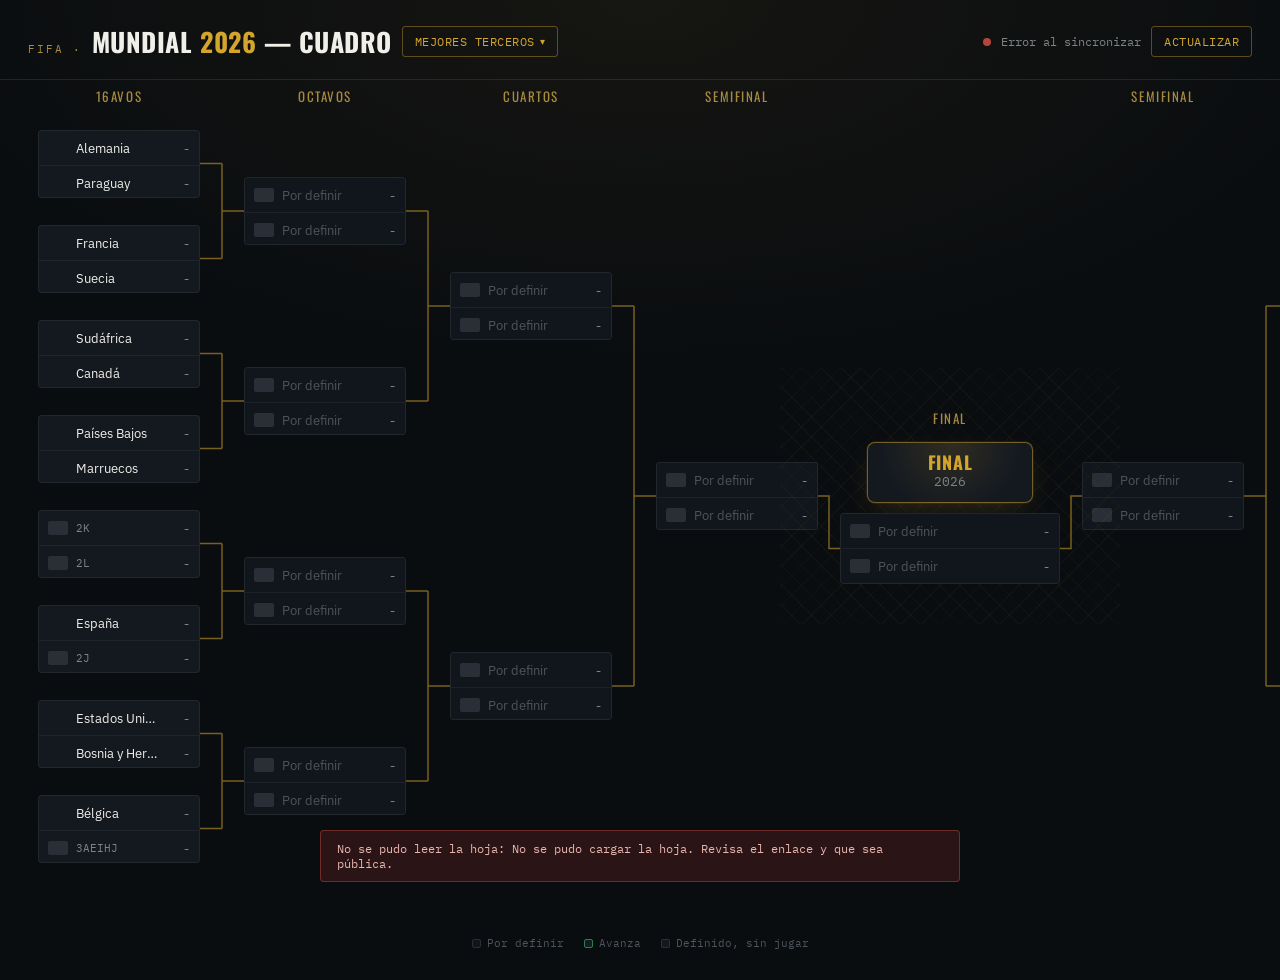
==== commit bbc538f4: "agregacion del icon del mundial que aparesca en la ventana de arriba de cada pagina" ====
--- a/index.html
+++ b/index.html
@@ -4,6 +4,7 @@
 <meta charset="UTF-8">
 <meta name="viewport" content="width=device-width, initial-scale=1.0">
 <title>Mundial 2026 · Cuadro de Eliminación</title>
+<link rel="icon" type="image/svg+xml" href="./images/copa.svg">
 <link rel="preconnect" href="https://fonts.googleapis.com">
 <link href="https://fonts.googleapis.com/css2?family=Oswald:wght@500;600;700&family=IBM+Plex+Sans:wght@400;500;600&family=IBM+Plex+Mono:wght@500;600&display=swap" rel="stylesheet">
 <link rel="stylesheet" href="./css/estilos.css">
--- a/css/estilos.css
+++ b/css/estilos.css
@@ -304,17 +304,17 @@
     font-size:12px;
     font-weight:600;
     color:var(--text-muted);
-    width:16px;
+    width:24px;
     text-align:right;
     flex-shrink:0;
   }
   .slot.winner .score{color:var(--green);}
 
   /* round32 8 matches / round16 4 / quarter 2 / semi 1 */
-  .round[data-n="8"] .match{height:62px;}
-  .round[data-n="4"] .match{height:62px;}
-  .round[data-n="2"] .match{height:62px;}
-  .round[data-n="1"] .match{height:62px;}
+  .round[data-n="8"] .match{height:68px;}
+  .round[data-n="4"] .match{height:68px;}
+  .round[data-n="2"] .match{height:68px;}
+  .round[data-n="1"] .match{height:68px;}
 
   .connectors{
     position:absolute;
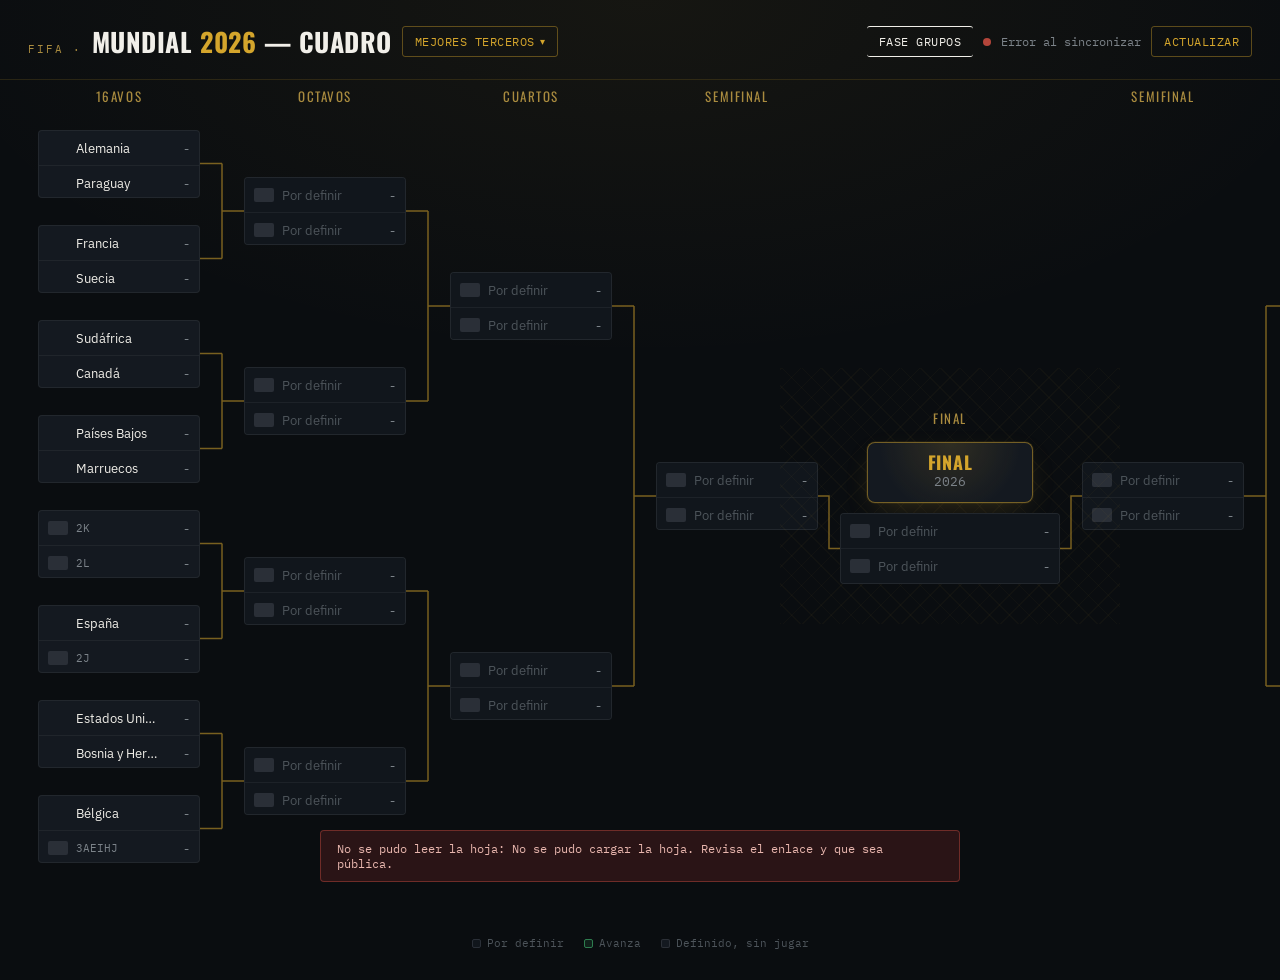
==== commit 17e4fdc0: "creacion de archivo de paises para obtencion eficiente de banderar e integrarlo correctamente a las " ====
--- a/index.html
+++ b/index.html
@@ -20,6 +20,7 @@
     </button>
   </div>
   <div class="sync-box">
+    <a class="link" id="resetBtn" href="./grupos.html" role="button">Fase Grupos</a>
     <span class="sync-dot" id="syncDot"></span>
     <span id="syncText">Mostrando datos de ejemplo</span>
     <button class="btn" id="refreshBtn" type="button">Actualizar</button>
--- a/css/estilos.css
+++ b/css/estilos.css
@@ -52,6 +52,26 @@
     text-transform:uppercase;
   }
   .brand h1 span{color:var(--gold);}
+  .link{
+    align-self: center;
+    align-items: center;
+    font-family:'IBM Plex Mono', monospace;
+    font-size:12px;
+    letter-spacing:0.04em;
+    background:transparent;
+    border-bottom:1px solid var(--text-primary);
+    border-top:1px solid var(--text-primary);
+    color:var(--text-primary);
+    padding:7px 12px;
+    border-radius:3px;
+    cursor:pointer;
+    text-transform:uppercase;
+    text-decoration:none;
+  }
+  .link:hover{
+    color:var(--green);
+    border-color:var(--green-line);
+  }
   .terceros-toggle{
     align-self:center;
     display:flex;
